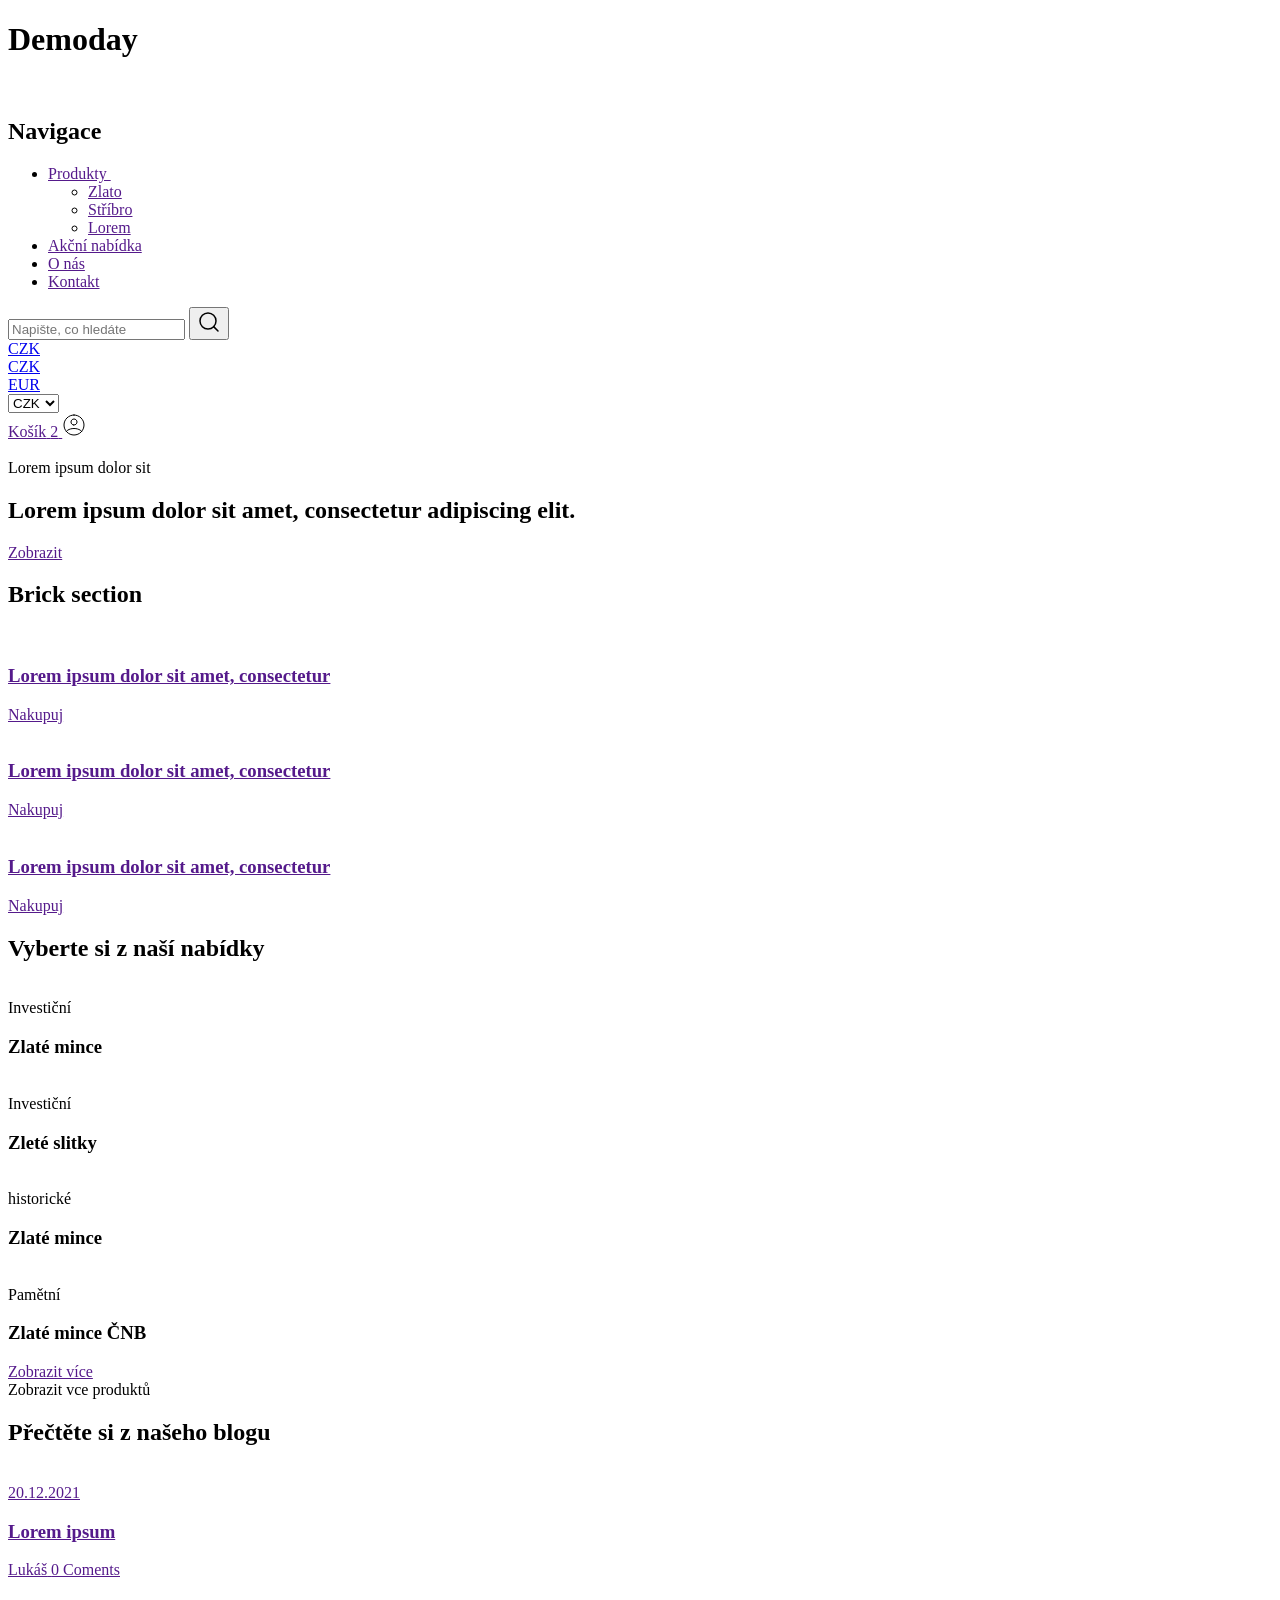
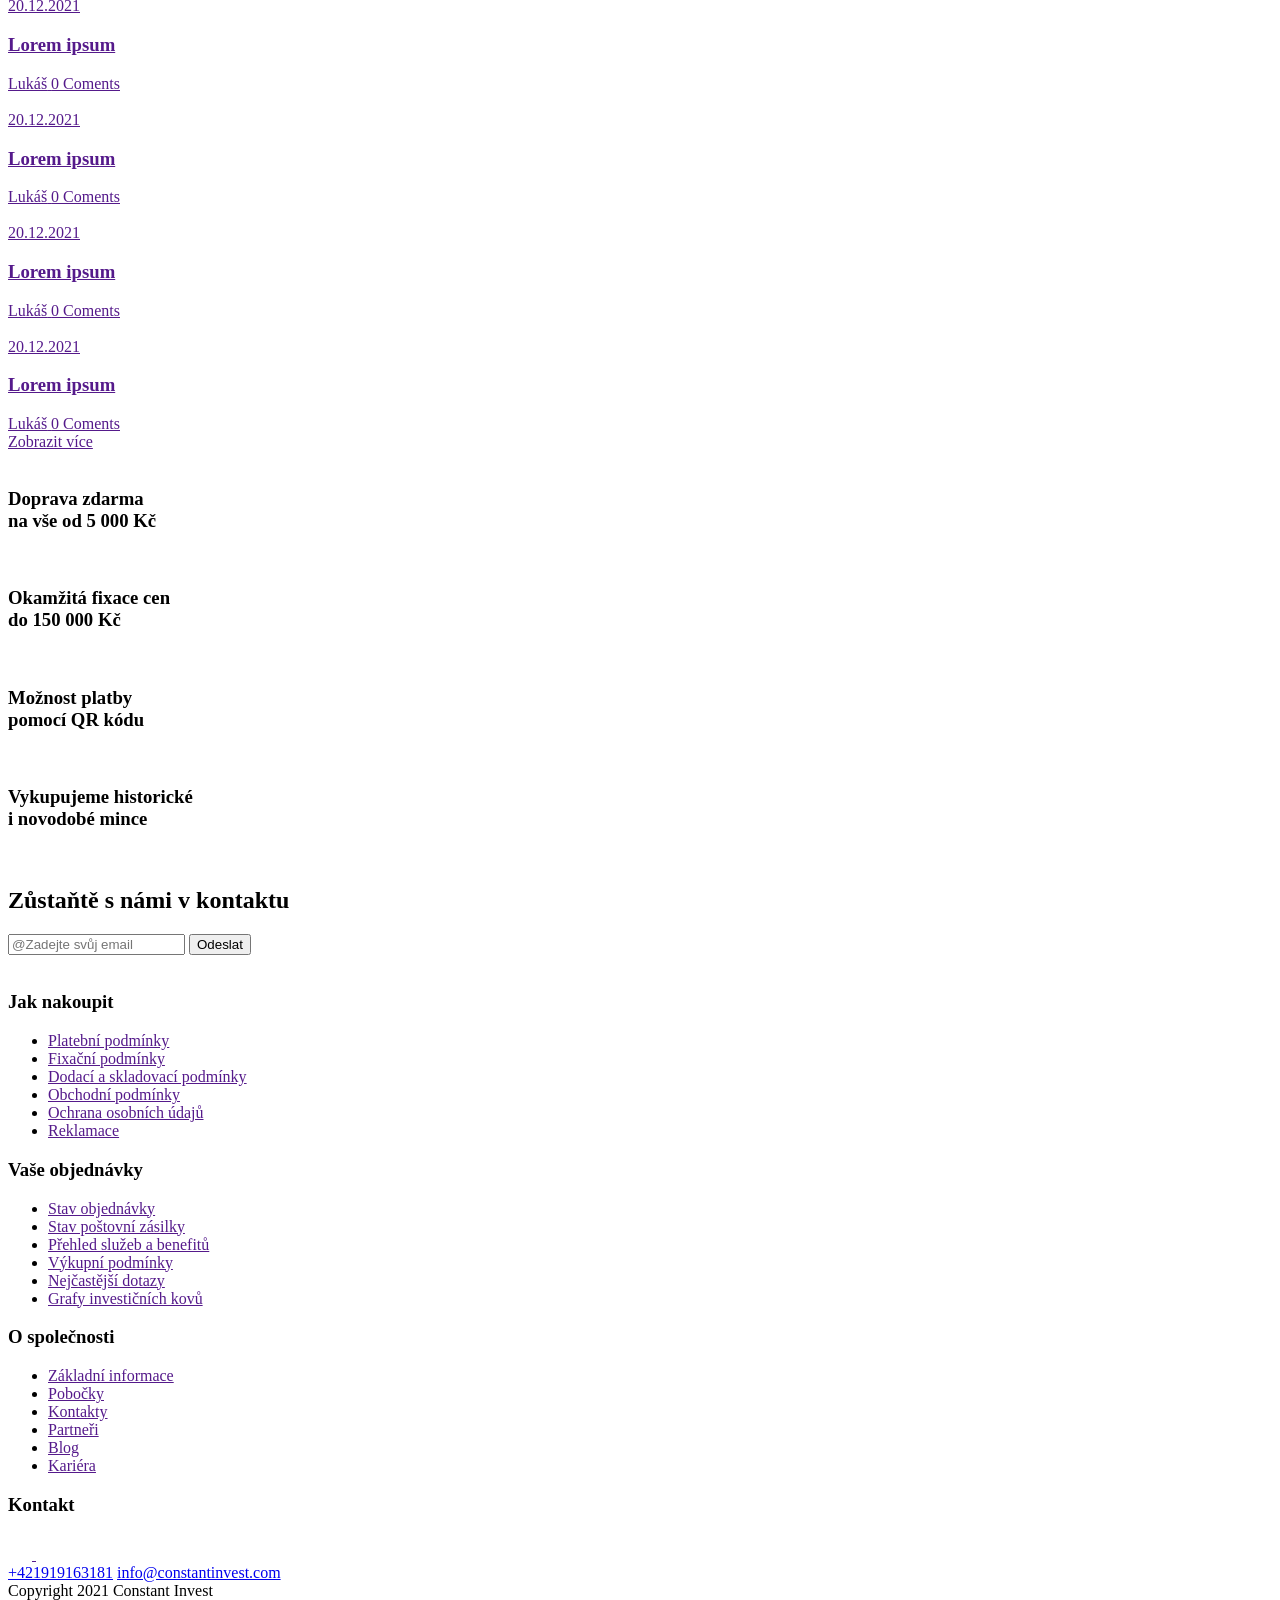
==== index.html @ 5feba6f9 "Add files via upload" ====
<!DOCTYPE html>
<html lang="en">

<head>
	<meta charset="UTF-8" />
	<meta http-equiv="X-UA-Compatible" content="IE=edge" />
	<meta name="viewport" content="width=device-width, initial-scale=1.0" />
	<link href="data/css/fonts.css" rel="stylesheet" type="text/css">
	<link href="data/css/styles.css" rel="stylesheet" type="text/css">

	<title>Demoday</title>
</head>

<body>
	<h1 class="screenReaderElement">Demoday</h1>
	<header class="header" id="header">

		<div class="container">
			<div class="flex-holder">
				<a href="" class="logo"><img src="data/images/logo.svg" alt=""></a>
				<div class="holder">
					<nav aria-label="Navigation" role="navigation">
						<h2 class="screenReaderElement">Navigace</h2>
						<ul>
							<li><a href="">Produkty <img class="arrow" src="data/images/arrow-black-down.svg"
										alt="" /></a>
								<ul>
									<li><a href="" class="child">Zlato</a></li>
									<li><a href="" class="child">Stříbro</a></li>
									<li><a href="" class="child">Lorem</a></li>
								</ul>
							</li>
							<li><a href="">Akční nabídka</a></li>
							<li><a href="">O nás</a></li>
							<li><a href="">Kontakt</a></li>
						</ul>
					</nav>
					<form action="">
						<input type="search" id="search-field" placeholder="Napište, co hledáte">
						<button><svg width="24" height="24" viewBox="0 0 24 24" fill="none"
								xmlns="http://www.w3.org/2000/svg">
								<path
									d="M11 19C15.4183 19 19 15.4183 19 11C19 6.58172 15.4183 3 11 3C6.58172 3 3 6.58172 3 11C3 15.4183 6.58172 19 11 19Z"
									stroke="black" stroke-width="1.5" stroke-linecap="round" stroke-linejoin="round" />
								<path d="M21 20.9999L16.65 16.6499" stroke="black" stroke-width="1.5"
									stroke-linecap="round" stroke-linejoin="round" />
							</svg>
						</button>
					</form>
					<div class="currency">
						<div class="active-select"><a href="#">CZK</a> <img class="arrow"
								src="data/images/arrow-black-down.svg" alt="" /></div>
						<div class="select-block">
							<div class="select-item">
								<a href="#" id="CZK" data-slug="CZK" class="itme-text">CZK</a>
							</div>
							<div class="select-item">
								<a href="#" id="EUR" data-slug="EUR" class="itme-text">EUR</a>
							</div>
						</div>
						<select name="currency" id="currency-select">
							<option>CZK</option>
							<option>EUR</option>
						</select>
					</div>
					<a href="" class="basket-holder">
						<span>Košík</span>
						<span class="items">2</span>
					</a>
					<a href="" class="account">
						<svg width="24" height="24" viewBox="0 0 24 24" fill="none" xmlns="http://www.w3.org/2000/svg">
							<path
								d="M12 2C6.477 2 2 6.477 2 12C2 17.523 6.477 22 12 22C17.523 22 22 17.523 22 12C22 6.477 17.523 2 12 2Z"
								stroke="black" stroke-linecap="round" stroke-linejoin="round" />
							<path d="M4.271 18.346C4.271 18.346 6.5 15.5 12 15.5C17.5 15.5 19.73 18.346 19.73 18.346"
								stroke="black" stroke-linecap="round" stroke-linejoin="round" />
							<path
								d="M12 12C12.7956 12 13.5587 11.6839 14.1213 11.1213C14.6839 10.5587 15 9.79565 15 9C15 8.20435 14.6839 7.44129 14.1213 6.87868C13.5587 6.31607 12.7956 6 12 6C11.2044 6 10.4413 6.31607 9.87868 6.87868C9.31607 7.44129 9 8.20435 9 9C9 9.79565 9.31607 10.5587 9.87868 11.1213C10.4413 11.6839 11.2044 12 12 12V12Z"
								stroke="black" stroke-linecap="round" stroke-linejoin="round" />
						</svg>
					</a>
				</div>
			</div>
		</div>

	</header>
	<main class="main">
		<section class="main-swiper">
			<div class="container">
				<div class="flex-holder">
					<img src="data/images/swiper-main-1.jpg" alt="" class="bg">
					<div class="text">
						<span class="sub">Lorem ipsum dolor sit</span>
						<h2>Lorem ipsum dolor sit amet, consectetur adipiscing elit.</h2>
						<a href="" class="btn full-white"><span>Zobrazit</span></a>
					</div>

				</div>
			</div>
		</section>
		<section class="brick-section">
			<div class="container">
				<div class="grid-holder">
					<h2 class="screenReaderElement">Brick section</h2>
					<a href="" class="block">
						<img src="data/images/block-1.jpg" alt="">
						<div class="text">
							<h3 class="big">Lorem ipsum dolor sit amet, consectetur</h3>
							<div class="btn hover-black">
								<span>Nakupuj</span>
							</div>
						</div>

					</a>
					<a href="" class="block">
						<img src="data/images/block-2.jpg" alt="">
						<div class="text">
							<h3 class="big">Lorem ipsum dolor sit amet, consectetur</h3>
							<div class="btn hover-black">
								<span>Nakupuj</span>
							</div>
						</div>

					</a>

					<a href="" class="block">
						<img src="data/images/block-3.jpg" alt="">
						<div class="text">
							<h3 class="big">Lorem ipsum dolor sit amet, consectetur</h3>
							<div class="btn hover-black">
								<span>Nakupuj</span>
							</div>
						</div>

					</a>
				</div>
			</div>
		</section>
		<section class="our-offer">
			<div class="container">
				<h2 class="medium">Vyberte si z naší nabídky</h2>
				<div class="grid-block">
					<div class="block">
						<img src="data/images/offer-1.jpg" alt="">
						<div class="text">
							<span>Investiční</span>
							<h3>Zlaté mince</h3>
						</div>
					</div>
					<div class="block">
						<img src="data/images/offer-2.jpg" alt="">
						<div class="text">
							<span>Investiční</span>
							<h3>Zleté slitky</h3>
						</div>
					</div>
					<div class="block">
						<img src="data/images/offer-3-2.jpg" alt="">
						<div class="text">
							<span>historické</span>
							<h3>Zlaté mince</h3>
						</div>
					</div>
					<div class="block">
						<img src="data/images/offer-4.jpg" alt="">
						<div class="text">
							<span>Pamětní</span>
							<h3>Zlaté mince ČNB</h3>
						</div>
					</div>
				</div>
				<div class="btn-block">
					<a href="" class="btn full-gold"><span>Zobrazit více</span></a>
				</div>
			</div>
		</section>
		<section class="products">
			<div class="container">
				<div class="category-holder" id="cat-output">

				</div>
				<div class="block-holder" id="data-output">
					<!-- <div class="block">
						<div class="img"><img src="" alt=""></div>
						<h3></h3>
						<div class="holder">
							<span class="state"></span>
							<span class="price"></span>
						</div>
					</div> -->
				</div>
				<div class="btn-block-js">
					<div class="btn border-black small" id="load-more">
						<span>Zobrazit vce produktů</span>
					</div>
				</div>
			</div>
		</section>
		<section class="blog">
			<div class="container">
				<h2 class="medium">Přečtěte si z našeho blogu</h2>
				<div class="flex-holder">
					<a href="" class="item">
						<img src="data/images/blog-1.jpg" alt="">
						<div class="text">
							<span class="date">20.12.2021</span>
							<h3>Lorem ipsum</h3>
							<div class="holder">
								<span class="user">Lukáš</span>
								<span>0 Coments</span>
							</div>
						</div>
					</a>
					<a href="" class="item">
						<img src="data/images/blog-1.jpg" alt="">
						<div class="text">
							<span class="date">20.12.2021</span>
							<h3>Lorem ipsum</h3>
							<div class="holder">
								<span class="user">Lukáš</span>
								<span>0 Coments</span>
							</div>
						</div>
					</a>
					<a href="" class="item">
						<img src="data/images/blog-3.jpg" alt="">
						<div class="text">
							<span class="date">20.12.2021</span>
							<h3>Lorem ipsum</h3>
							<div class="holder">
								<span class="user">Lukáš</span>
								<span>0 Coments</span>
							</div>
						</div>
					</a>
					<a href="" class="item">
						<img src="data/images/blog-4.jpg" alt="">
						<div class="text">
							<span class="date">20.12.2021</span>
							<h3>Lorem ipsum</h3>
							<div class="holder">
								<span class="user">Lukáš</span>
								<span>0 Coments</span>
							</div>
						</div>
					</a>
					<a href="" class="item big">
						<img src="data/images/blog-5.jpg" alt="">
						<div class="text">
							<span class="date">20.12.2021</span>
							<h3>Lorem ipsum</h3>
							<div class="holder">
								<span class="user">Lukáš</span>
								<span>0 Coments</span>
							</div>
						</div>
					</a>
				</div>
				<div class="btn-block">
					<a href="" class="btn full-gold"><span>Zobrazit více</span></a>
				</div>
			</div>
		</section>
		<section class="benefits">
			<div class="container">
				<div class="grid-holder">
					<div class="item">
						<img src="data/images/icon-1.svg" alt="">
						<h3>Doprava zdarma <br> na vše od 5 000 Kč</h3>
					</div>
					<div class="item">
						<img src="data/images/icon-2.svg" alt="">
						<h3>Okamžitá fixace cen<br> do 150 000 Kč</h3>
					</div>
					<div class="item">
						<img src="data/images/icon-3.svg" alt="">
						<h3>Možnost platby<br> pomocí QR kódu</h3>
					</div>
					<div class="item">
						<img src="data/images/icon-4.svg" alt="">
						<h3>Vykupujeme historické<br> i novodobé mince</h3>
					</div>
				</div>
			</div>
		</section>
		<section class="form-section">
			<img class="bg" src="data/images/eva_message-circle-outline.svg" alt="">
			<div class="container">
				<div class="flex-holder">
					<h2 class="medium">Zůstaňtě s námi v kontaktu</h2>
					<form action="">
						<input type="email" placeholder="@Zadejte svůj email">
						<button class="btn full-black"><span>Odeslat</span></button>
					</form>
				</div>
			</div>
		</section>
	</main>
	<footer class="footer">
		<div class="container">
			<div class="upper">
				<a href="" class="logo"><img src="data/images/logo.svg" alt=""></a>
			</div>
			<div class="mid">
				<div class="wrapper">
					<div class="block">
						<h3>Jak nakoupit</h3>
						<ul>
							<li><a href="">Platební podmínky </a></li>
							<li><a href="">Fixační podmínky </a></li>
							<li><a href="">Dodací a skladovací podmínky </a></li>
							<li><a href="">Obchodní podmínky </a></li>
							<li><a href="">Ochrana osobních údajů </a></li>
							<li><a href="">Reklamace</a></li>
						</ul>
					</div>
					<div class="block">
						<h3>Vaše objednávky</h3>
						<ul>
							<li><a href="">Stav objednávky</a></li>
							<li><a href="">Stav poštovní zásilky </a></li>
							<li><a href="">Přehled služeb a benefitů </a></li>
							<li><a href="">Výkupní podmínky </a></li>
							<li><a href="">Nejčastější dotazy </a></li>
							<li><a href="">Grafy investičních kovů</a></li>
						</ul>
					</div>
					<div class="block">
						<h3>O společnosti</h3>
						<ul>
							<li><a href="">Základní informace </a></li>
							<li><a href="">Pobočky </a></li>
							<li><a href="">Kontakty </a></li>
							<li><a href="">Partneři </a></li>
							<li><a href="">Blog </a></li>
							<li><a href="">Kariéra</a></li>
						</ul>
					</div>
				</div>

				<div class="contact">
					<h3>Kontakt</h3>
					<div class="socials">
						<a href="" class="ig"><svg width="24" height="25" viewBox="0 0 24 25" fill="none"
								xmlns="http://www.w3.org/2000/svg">
								<path
									d="M17 2.85205H7C4.23858 2.85205 2 5.09674 2 7.86571V17.893C2 20.662 4.23858 22.9067 7 22.9067H17C19.7614 22.9067 22 20.662 22 17.893V7.86571C22 5.09674 19.7614 2.85205 17 2.85205Z"
									stroke="white" stroke-width="2" stroke-linecap="round" stroke-linejoin="round" />
								<path
									d="M16 12.2478C16.1234 13.0823 15.9813 13.9346 15.5938 14.6834C15.2063 15.4323 14.5932 16.0395 13.8416 16.4188C13.0901 16.7981 12.2385 16.9301 11.4078 16.7961C10.5771 16.6621 9.80977 16.2688 9.21485 15.6723C8.61993 15.0757 8.22774 14.3063 8.09408 13.4733C7.96042 12.6404 8.09208 11.7864 8.47034 11.0329C8.8486 10.2793 9.4542 9.66449 10.201 9.27594C10.9478 8.88738 11.7978 8.74484 12.63 8.86858C13.4789 8.99481 14.2649 9.39147 14.8717 9.99997C15.4785 10.6085 15.8741 11.3965 16 12.2478Z"
									stroke="white" stroke-width="2" stroke-linecap="round" stroke-linejoin="round" />
								<path d="M17.5 7.3645H17.51" stroke="white" stroke-width="2" stroke-linecap="round"
									stroke-linejoin="round" />
							</svg>
						</a>
						<a href="" class="fb"><svg width="24" height="25" viewBox="0 0 24 25" fill="none"
								xmlns="http://www.w3.org/2000/svg">
								<path
									d="M18 2.85254H15C13.6739 2.85254 12.4021 3.38076 11.4645 4.32101C10.5268 5.26125 10 6.53649 10 7.8662V10.8744H7V14.8853H10V22.9072H14V14.8853H17L18 10.8744H14V7.8662C14 7.60026 14.1054 7.34521 14.2929 7.15716C14.4804 6.96911 14.7348 6.86347 15 6.86347H18V2.85254Z"
									stroke="white" stroke-width="2" stroke-linecap="round" stroke-linejoin="round" />
							</svg>
						</a>
					</div>
					<a href="tel:+421919163181" class="tel">+421919163181</a>
					<a href="mailTo:info@constantinvest.com" class="mail">info@constantinvest.com</a>
				</div>
			</div>
			<div class="lower">
				<div class="left"><span>Copyright 2021 Constant Invest</span></div>
				<div class="right">
					<span>vytvoril Shoptet</span>
					<a href="" target="_blank"><img src="data/images/miranda-white.svg" alt=""> MirandaMedia Group,
						s.r.o.</a>
				</div>
			</div>
		</div>
	</footer>
	<script type="text/javascript" src="data/js/scripts.js"></script>
</body>

</html>
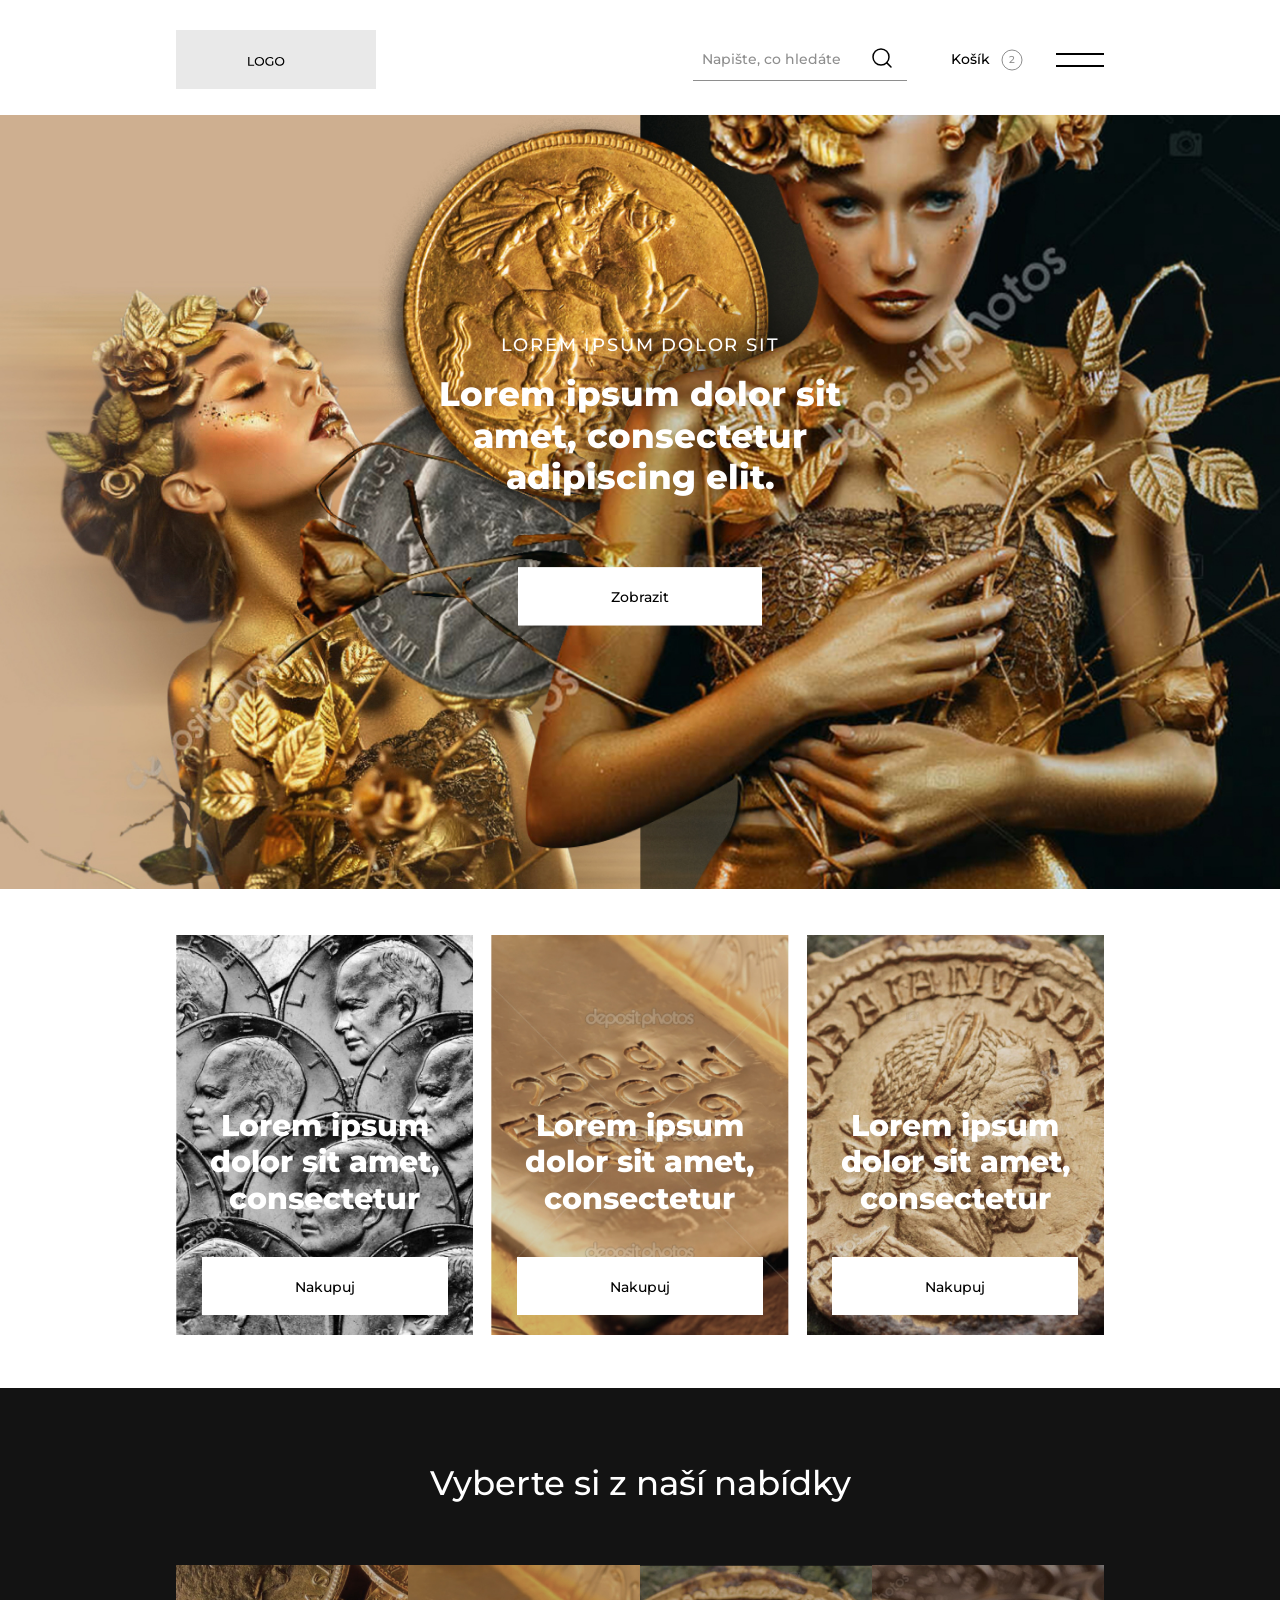
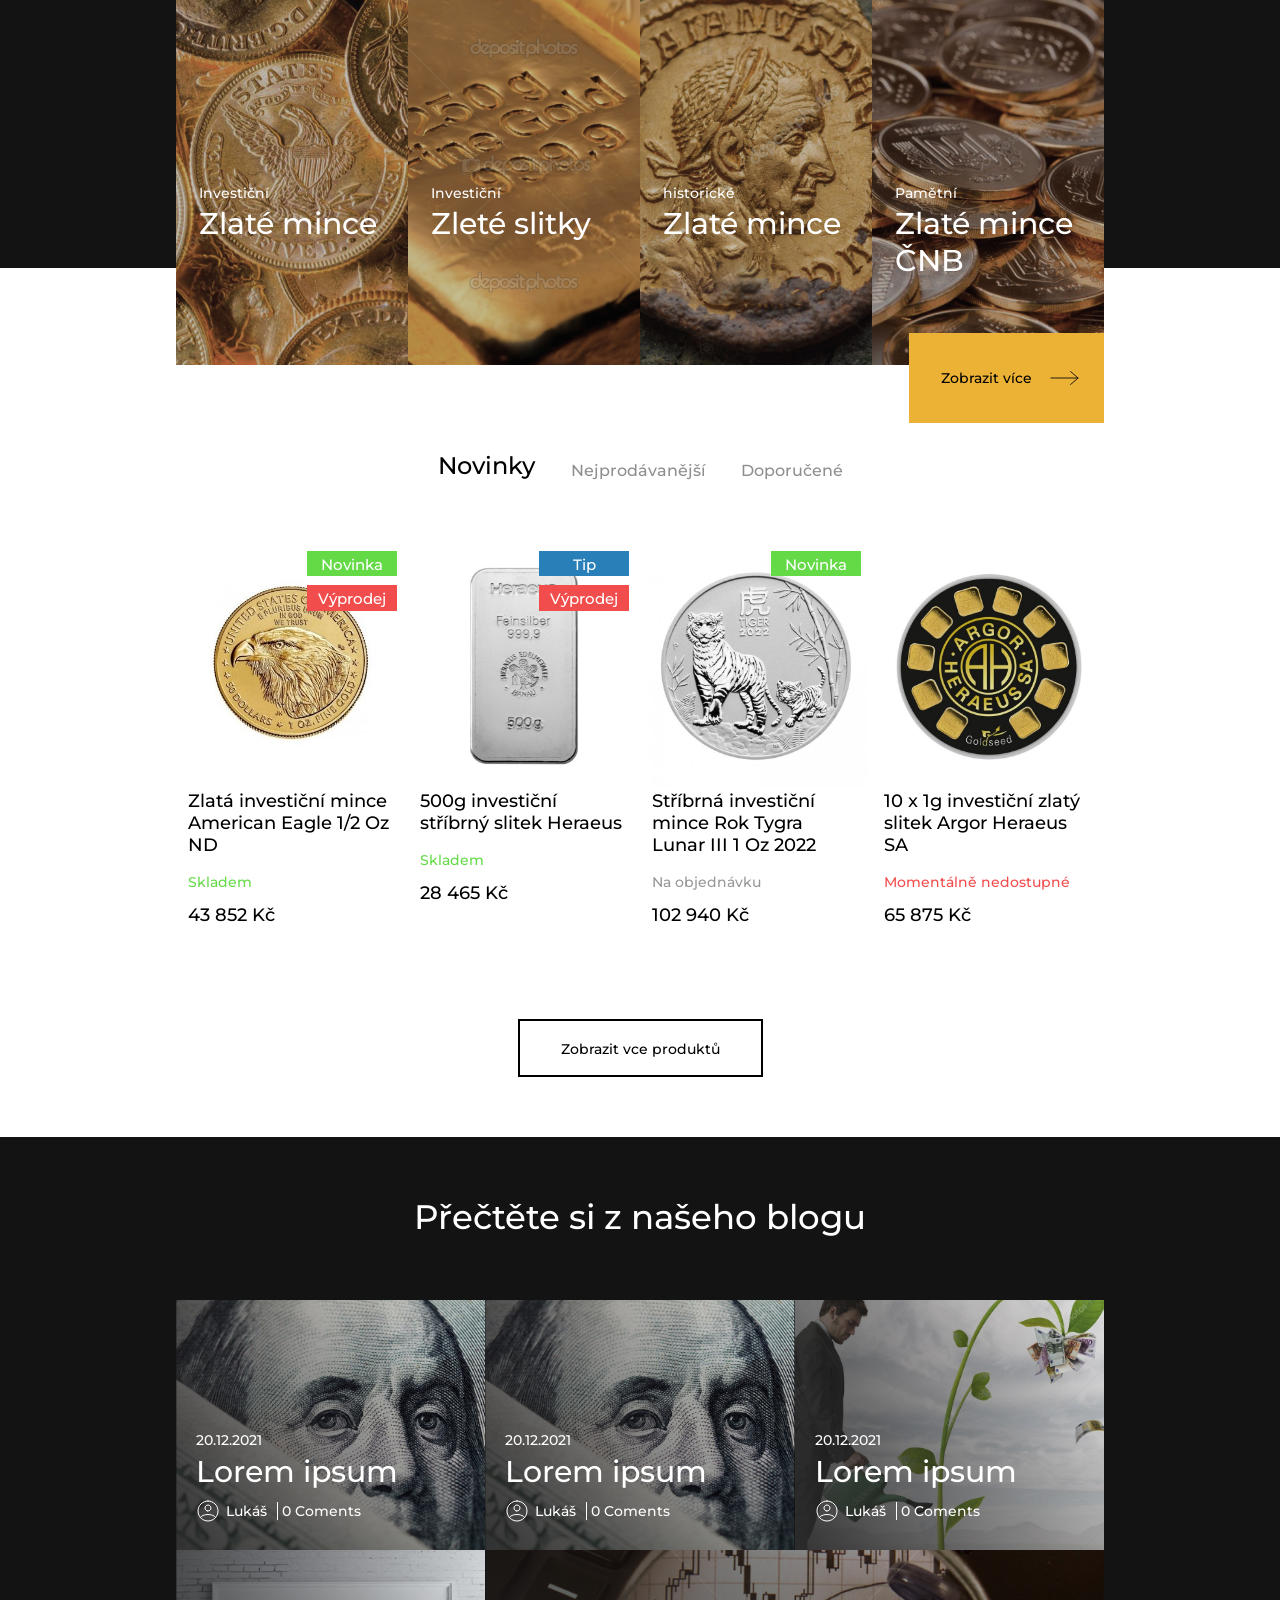
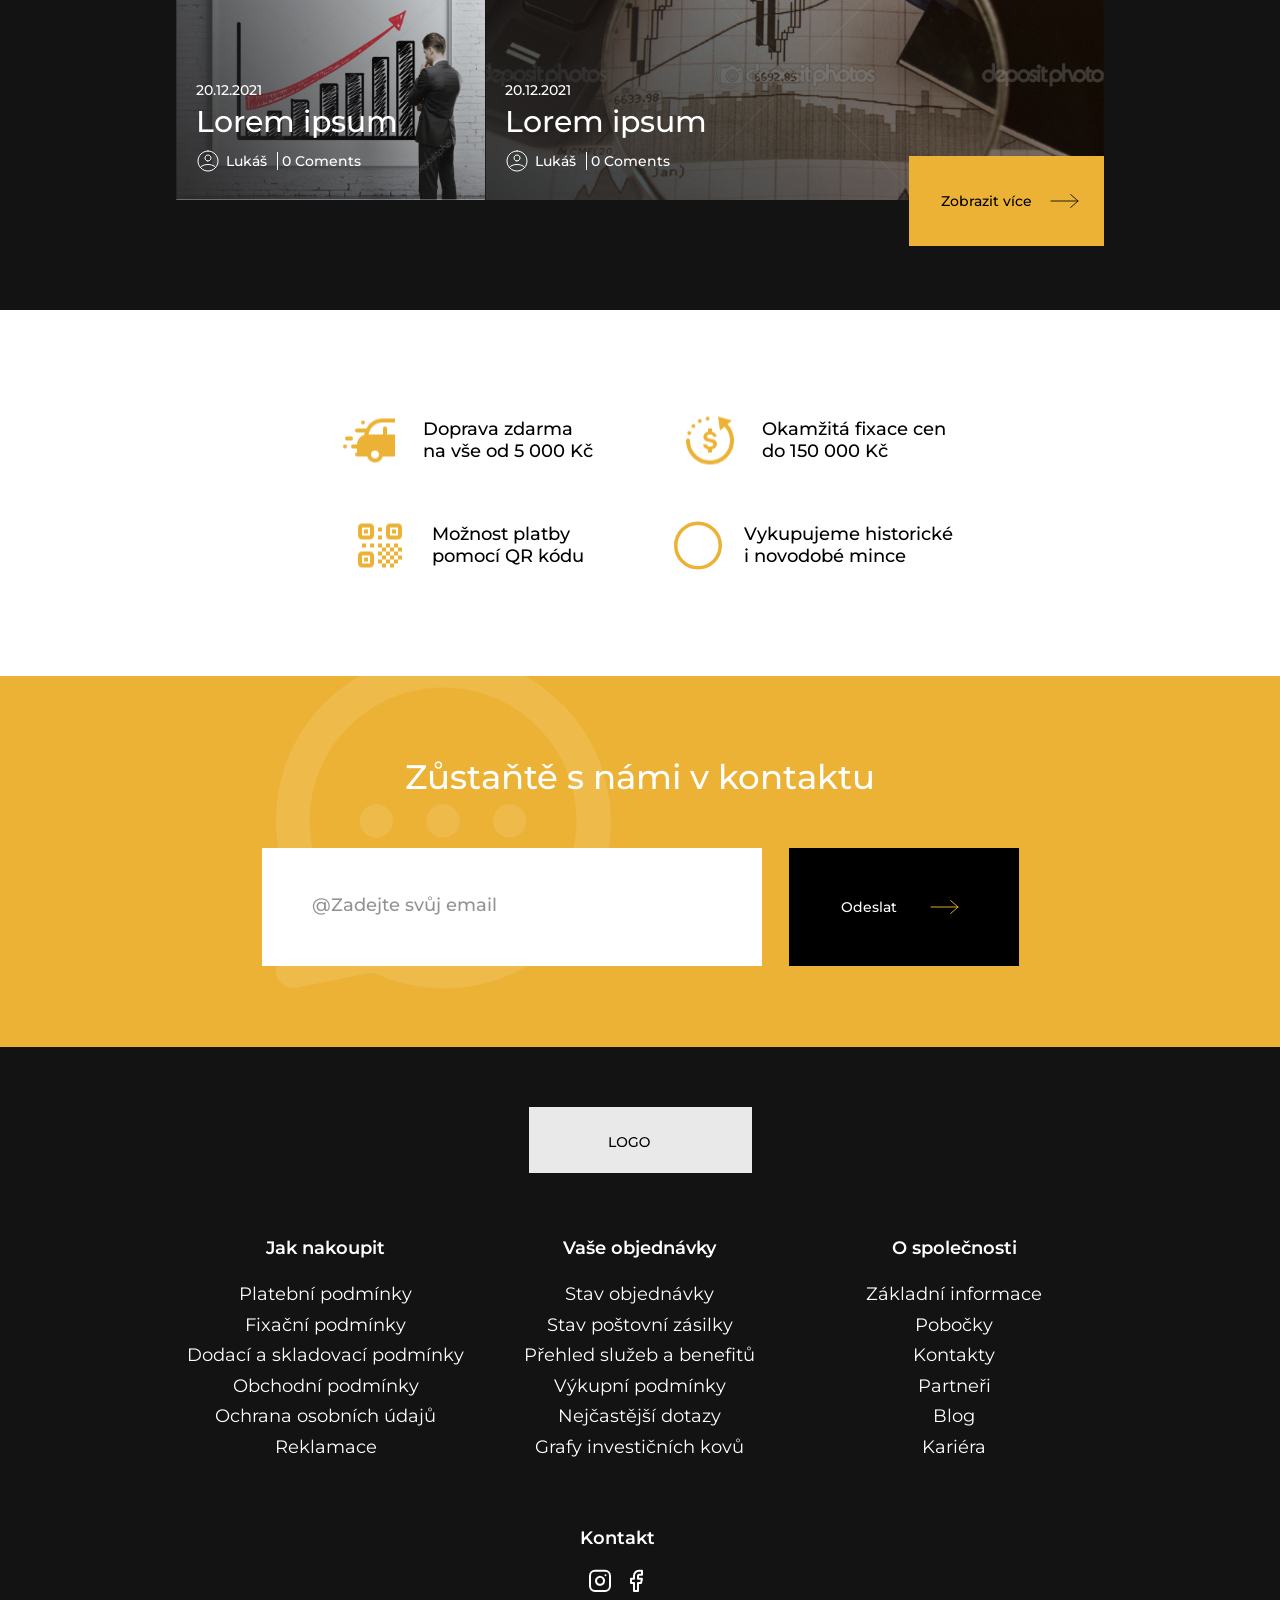
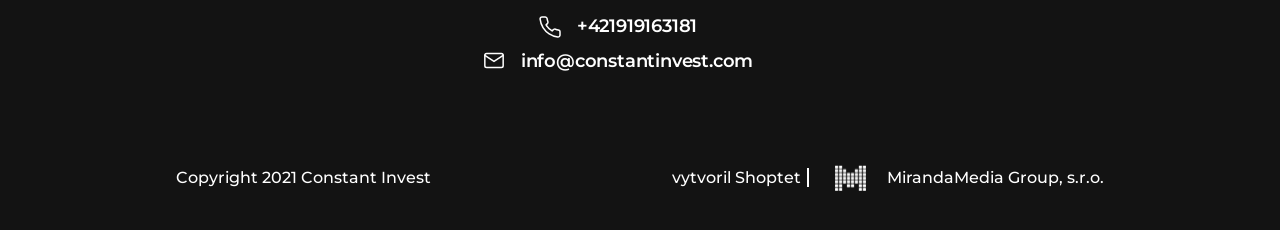
==== commit dd21777d: "." ====
--- a/index.html
+++ b/index.html
@@ -19,23 +19,67 @@
 			<div class="flex-holder">
 				<a href="" class="logo"><img src="data/images/logo.svg" alt=""></a>
 				<div class="holder">
+					<div class="bg-nav"></div>
 					<nav aria-label="Navigation" role="navigation">
 						<h2 class="screenReaderElement">Navigace</h2>
+						<div class="close" id="close-nav">
+							<div></div>
+							<div></div>
+						</div>
+						<a href="" class="account">
+							<svg width="24" height="24" viewBox="0 0 24 24" fill="none"
+								xmlns="http://www.w3.org/2000/svg">
+								<path
+									d="M12 2C6.477 2 2 6.477 2 12C2 17.523 6.477 22 12 22C17.523 22 22 17.523 22 12C22 6.477 17.523 2 12 2Z"
+									stroke="black" stroke-linecap="round" stroke-linejoin="round" />
+								<path
+									d="M4.271 18.346C4.271 18.346 6.5 15.5 12 15.5C17.5 15.5 19.73 18.346 19.73 18.346"
+									stroke="black" stroke-linecap="round" stroke-linejoin="round" />
+								<path
+									d="M12 12C12.7956 12 13.5587 11.6839 14.1213 11.1213C14.6839 10.5587 15 9.79565 15 9C15 8.20435 14.6839 7.44129 14.1213 6.87868C13.5587 6.31607 12.7956 6 12 6C11.2044 6 10.4413 6.31607 9.87868 6.87868C9.31607 7.44129 9 8.20435 9 9C9 9.79565 9.31607 10.5587 9.87868 11.1213C10.4413 11.6839 11.2044 12 12 12V12Z"
+									stroke="black" stroke-linecap="round" stroke-linejoin="round" />
+							</svg>
+						</a>
+						<div class="currency">
+							<div class="active-select"><a href="#">CZK</a> <img class="arrow"
+									src="data/images/arrow-black-down.svg" alt="" /></div>
+							<div class="select-block">
+								<div class="select-item">
+									<a href="#" id="CZK" data-slug="CZK" class="itme-text">CZK</a>
+								</div>
+								<div class="select-item">
+									<a href="#" id="EUR" data-slug="EUR" class="itme-text">EUR</a>
+								</div>
+							</div>
+							<select name="currency" id="currency-select">
+								<option>CZK</option>
+								<option>EUR</option>
+							</select>
+						</div>
 						<ul>
-							<li><a href="">Produkty <img class="arrow" src="data/images/arrow-black-down.svg"
-										alt="" /></a>
+							<li><a href="https://www.google.com/" class="main-link">Produkty <img class="arrow"
+										src="data/images/arrow-black-down.svg" alt="" /></a>
 								<ul>
 									<li><a href="" class="child">Zlato</a></li>
 									<li><a href="" class="child">Stříbro</a></li>
 									<li><a href="" class="child">Lorem</a></li>
 								</ul>
 							</li>
-							<li><a href="">Akční nabídka</a></li>
-							<li><a href="">O nás</a></li>
-							<li><a href="">Kontakt</a></li>
+							<li><a href="" class="main-link">Akční nabídka</a></li>
+							<li><a href="" class="main-link">O nás</a></li>
+							<li><a href="" class="main-link">Kontakt</a></li>
 						</ul>
 					</nav>
-					<form action="">
+					<a href="" class="fake-search" id="fake-search">
+						<svg width="24" height="24" viewBox="0 0 24 24" fill="none" xmlns="http://www.w3.org/2000/svg">
+							<path
+								d="M11 19C15.4183 19 19 15.4183 19 11C19 6.58172 15.4183 3 11 3C6.58172 3 3 6.58172 3 11C3 15.4183 6.58172 19 11 19Z"
+								stroke="black" stroke-width="1.5" stroke-linecap="round" stroke-linejoin="round" />
+							<path d="M21 20.9999L16.65 16.6499" stroke="black" stroke-width="1.5" stroke-linecap="round"
+								stroke-linejoin="round" />
+						</svg>
+					</a>
+					<form action="" class="serach-form ">
 						<input type="search" id="search-field" placeholder="Napište, co hledáte">
 						<button><svg width="24" height="24" viewBox="0 0 24 24" fill="none"
 								xmlns="http://www.w3.org/2000/svg">
@@ -79,6 +123,11 @@
 								stroke="black" stroke-linecap="round" stroke-linejoin="round" />
 						</svg>
 					</a>
+					<div class="hamburger">
+						<div class="hold">
+							<div></div>
+						</div>
+					</div>
 				</div>
 			</div>
 		</div>
@@ -140,38 +189,39 @@
 			<div class="container">
 				<h2 class="medium">Vyberte si z naší nabídky</h2>
 				<div class="grid-block">
-					<div class="block">
+					<a href="" class="block">
 						<img src="data/images/offer-1.jpg" alt="">
 						<div class="text">
 							<span>Investiční</span>
 							<h3>Zlaté mince</h3>
 						</div>
-					</div>
-					<div class="block">
+					</a>
+					<a href="" class="block">
 						<img src="data/images/offer-2.jpg" alt="">
 						<div class="text">
 							<span>Investiční</span>
 							<h3>Zleté slitky</h3>
 						</div>
-					</div>
-					<div class="block">
+					</a>
+					<a href="" class="block">
 						<img src="data/images/offer-3-2.jpg" alt="">
 						<div class="text">
 							<span>historické</span>
 							<h3>Zlaté mince</h3>
 						</div>
-					</div>
-					<div class="block">
+					</a>
+					<a href="" class="block">
 						<img src="data/images/offer-4.jpg" alt="">
 						<div class="text">
 							<span>Pamětní</span>
 							<h3>Zlaté mince ČNB</h3>
 						</div>
-					</div>
-				</div>
-				<div class="btn-block">
-					<a href="" class="btn full-gold"><span>Zobrazit více</span></a>
-				</div>
+					</a>
+					<div class="btn-block">
+						<a href="" class="btn full-gold"><span>Zobrazit více</span></a>
+					</div>
+				</div>
+
 			</div>
 		</section>
 		<section class="products">
@@ -255,10 +305,11 @@
 							</div>
 						</div>
 					</a>
-				</div>
-				<div class="btn-block">
-					<a href="" class="btn full-gold"><span>Zobrazit více</span></a>
-				</div>
+					<div class="btn-block">
+						<a href="" class="btn full-gold"><span>Zobrazit více</span></a>
+					</div>
+				</div>
+
 			</div>
 		</section>
 		<section class="benefits">
--- a/data/css/fonts.css
+++ b/data/css/fonts.css
@@ -0,0 +1,264 @@
+@font-face {
+    font-family: 'Merriweather';
+    src: url('../fonts/merri/Merriweather-Regular.eot');
+    src: url('../fonts/merri/Merriweather-Regular.eot?#iefix') format('embedded-opentype'), url('../fonts/merri/Merriweather-Regular.woff2') format('woff2'), url('../fonts/merri/Merriweather-Regular.woff') format('woff'), url('../fonts/merri/Merriweather-Regular.ttf') format('truetype');
+    font-weight: normal;
+    font-style: normal;
+    font-display: swap;
+}
+
+/* Open Sans */
+
+@font-face {
+    font-family: 'Open Sans';
+    src: url('../fonts/sans/OpenSans-Regular.eot');
+    src: url('../fonts/sans/OpenSans-Regular.eot?#iefix') format('embedded-opentype'), url('../fonts/sans/OpenSans-Regular.woff2') format('woff2'), url('../fonts/sans/OpenSans-Regular.woff') format('woff'), url('../fonts/sans/OpenSans-Regular.ttf') format('truetype');
+    font-weight: normal;
+    font-style: normal;
+    font-display: swap;
+}
+
+@font-face {
+    font-family: 'Open Sans';
+    src: url('../fonts/sans/OpenSans-LightItalic.eot');
+    src: url('../fonts/sans/OpenSans-LightItalic.eot?#iefix') format('embedded-opentype'), url('../fonts/sans/OpenSans-LightItalic.woff2') format('woff2'), url('../fonts/sans/OpenSans-LightItalic.woff') format('woff'), url('../fonts/sans/OpenSans-LightItalic.ttf') format('truetype');
+    font-weight: 300;
+    font-style: italic;
+    font-display: swap;
+}
+
+@font-face {
+    font-family: 'Open Sans';
+    src: url('../fonts/sans/OpenSans-SemiBold.eot');
+    src: url('../fonts/sans/OpenSans-SemiBold.eot?#iefix') format('embedded-opentype'), url('../fonts/sans/OpenSans-SemiBold.woff2') format('woff2'), url('../fonts/sans/OpenSans-SemiBold.woff') format('woff'), url('../fonts/sans/OpenSans-SemiBold.ttf') format('truetype');
+    font-weight: 600;
+    font-style: normal;
+    font-display: swap;
+}
+
+@font-face {
+    font-family: 'Open Sans';
+    src: url('../fonts/sans/OpenSans-SemiBoldItalic.eot');
+    src: url('../fonts/sans/OpenSans-SemiBoldItalic.eot?#iefix') format('embedded-opentype'), url('../fonts/sans/OpenSans-SemiBoldItalic.woff2') format('woff2'), url('../fonts/sans/OpenSans-SemiBoldItalic.woff') format('woff'), url('../fonts/sans/OpenSans-SemiBoldItalic.ttf') format('truetype');
+    font-weight: 600;
+    font-style: italic;
+    font-display: swap;
+}
+
+@font-face {
+    font-family: 'Open Sans';
+    src: url('../fonts/sans/OpenSans-Light.eot');
+    src: url('../fonts/sans/OpenSans-Light.eot?#iefix') format('embedded-opentype'), url('../fonts/sans/OpenSans-Light.woff2') format('woff2'), url('../fonts/sans/OpenSans-Light.woff') format('woff'), url('../fonts/sans/OpenSans-Light.ttf') format('truetype');
+    font-weight: 300;
+    font-style: normal;
+    font-display: swap;
+}
+
+@font-face {
+    font-family: 'Open Sans';
+    src: url('../fonts/sans/OpenSans-BoldItalic.eot');
+    src: url('../fonts/sans/OpenSans-BoldItalic.eot?#iefix') format('embedded-opentype'), url('../fonts/sans/OpenSans-BoldItalic.woff2') format('woff2'), url('../fonts/sans/OpenSans-BoldItalic.woff') format('woff'), url('../fonts/sans/OpenSans-BoldItalic.ttf') format('truetype');
+    font-weight: bold;
+    font-style: italic;
+    font-display: swap;
+}
+
+@font-face {
+    font-family: 'Open Sans';
+    src: url('../fonts/sans/OpenSans-Italic.eot');
+    src: url('../fonts/sans/OpenSans-Italic.eot?#iefix') format('embedded-opentype'), url('../fonts/sans/OpenSans-Italic.woff2') format('woff2'), url('../fonts/sans/OpenSans-Italic.woff') format('woff'), url('../fonts/sans/OpenSans-Italic.ttf') format('truetype');
+    font-weight: normal;
+    font-style: italic;
+    font-display: swap;
+}
+
+@font-face {
+    font-family: 'Open Sans';
+    src: url('../fonts/sans/OpenSans-Bold.eot');
+    src: url('../fonts/sans/OpenSans-Bold.eot?#iefix') format('embedded-opentype'), url('../fonts/sans/OpenSans-Bold.woff2') format('woff2'), url('../fonts/sans/OpenSans-Bold.woff') format('woff'), url('../fonts/sans/OpenSans-Bold.ttf') format('truetype');
+    font-weight: bold;
+    font-style: normal;
+    font-display: swap;
+}
+
+@font-face {
+    font-family: 'Open Sans';
+    src: url('../fonts/sans/OpenSans-ExtraBoldItalic.eot');
+    src: url('../fonts/sans/OpenSans-ExtraBoldItalic.eot?#iefix') format('embedded-opentype'), url('../fonts/sans/OpenSans-ExtraBoldItalic.woff2') format('woff2'), url('../fonts/sans/OpenSans-ExtraBoldItalic.woff') format('woff'), url('../fonts/sans/OpenSans-ExtraBoldItalic.ttf') format('truetype');
+    font-weight: 800;
+    font-style: italic;
+    font-display: swap;
+}
+
+@font-face {
+    font-family: 'Open Sans';
+    src: url('../fonts/sans/OpenSans-ExtraBold.eot');
+    src: url('../fonts/sans/OpenSans-ExtraBold.eot?#iefix') format('embedded-opentype'), url('../fonts/sans/OpenSans-ExtraBold.woff2') format('woff2'), url('../fonts/sans/OpenSans-ExtraBold.woff') format('woff'), url('../fonts/sans/OpenSans-ExtraBold.ttf') format('truetype');
+    font-weight: 800;
+    font-style: normal;
+    font-display: swap;
+}
+
+/* Montserrat */
+@font-face {
+    font-family: 'Montserrat';
+    src: url('../fonts/Monserrat/Montserrat-Bold.woff2') format('woff2'),
+        url('../fonts/Monserrat/Montserrat-Bold.woff') format('woff');
+    font-weight: bold;
+    font-style: normal;
+    font-display: swap;
+}
+
+@font-face {
+    font-family: 'Montserrat';
+    src: url('../fonts/Monserrat/Montserrat-ExtraBold.woff2') format('woff2'),
+        url('../fonts/Monserrat/Montserrat-ExtraBold.woff') format('woff');
+    font-weight: bold;
+    font-style: normal;
+    font-display: swap;
+}
+
+@font-face {
+    font-family: 'Montserrat';
+    src: url('../fonts/Monserrat/Montserrat-Black.woff2') format('woff2'),
+        url('../fonts/Monserrat/Montserrat-Black.woff') format('woff');
+    font-weight: 900;
+    font-style: normal;
+    font-display: swap;
+}
+
+@font-face {
+    font-family: 'Montserrat';
+    src: url('../fonts/Monserrat/Montserrat-ExtraBoldItalic.woff2') format('woff2'),
+        url('../fonts/Monserrat/Montserrat-ExtraBoldItalic.woff') format('woff');
+    font-weight: bold;
+    font-style: italic;
+    font-display: swap;
+}
+
+@font-face {
+    font-family: 'Montserrat';
+    src: url('../fonts/Monserrat/Montserrat-BlackItalic.woff2') format('woff2'),
+        url('../fonts/Monserrat/Montserrat-BlackItalic.woff') format('woff');
+    font-weight: 900;
+    font-style: italic;
+    font-display: swap;
+}
+
+@font-face {
+    font-family: 'Montserrat';
+    src: url('../fonts/Monserrat/Montserrat-Medium.woff2') format('woff2'),
+        url('../fonts/Monserrat/Montserrat-Medium.woff') format('woff');
+    font-weight: 500;
+    font-style: normal;
+    font-display: swap;
+}
+
+@font-face {
+    font-family: 'Montserrat';
+    src: url('../fonts/Monserrat/Montserrat-BoldItalic.woff2') format('woff2'),
+        url('../fonts/Monserrat/Montserrat-BoldItalic.woff') format('woff');
+    font-weight: bold;
+    font-style: italic;
+    font-display: swap;
+}
+
+@font-face {
+    font-family: 'Montserrat';
+    src: url('../fonts/Monserrat/Montserrat-LightItalic.woff2') format('woff2'),
+        url('../fonts/Monserrat/Montserrat-LightItalic.woff') format('woff');
+    font-weight: 300;
+    font-style: italic;
+    font-display: swap;
+}
+
+@font-face {
+    font-family: 'Montserrat';
+    src: url('../fonts/Monserrat/Montserrat-ExtraLightItalic.woff2') format('woff2'),
+        url('../fonts/Monserrat/Montserrat-ExtraLightItalic.woff') format('woff');
+    font-weight: 200;
+    font-style: italic;
+    font-display: swap;
+}
+
+@font-face {
+    font-family: 'Montserrat';
+    src: url('../fonts/Monserrat/Montserrat-Thin.woff2') format('woff2'),
+        url('../fonts/Monserrat/Montserrat-Thin.woff') format('woff');
+    font-weight: 100;
+    font-style: normal;
+    font-display: swap;
+}
+
+@font-face {
+    font-family: 'Montserrat';
+    src: url('../fonts/Monserrat/Montserrat-Light.woff2') format('woff2'),
+        url('../fonts/Monserrat/Montserrat-Light.woff') format('woff');
+    font-weight: 300;
+    font-style: normal;
+    font-display: swap;
+}
+
+@font-face {
+    font-family: 'Montserrat';
+    src: url('../fonts/Monserrat/Montserrat-ExtraLight.woff2') format('woff2'),
+        url('../fonts/Monserrat/Montserrat-ExtraLight.woff') format('woff');
+    font-weight: 200;
+    font-style: normal;
+    font-display: swap;
+}
+
+@font-face {
+    font-family: 'Montserrat';
+    src: url('../fonts/Monserrat/Montserrat-SemiBold.woff2') format('woff2'),
+        url('../fonts/Monserrat/Montserrat-SemiBold.woff') format('woff');
+    font-weight: 600;
+    font-style: normal;
+    font-display: swap;
+}
+
+@font-face {
+    font-family: 'Montserrat';
+    src: url('../fonts/Monserrat/Montserrat-ThinItalic.woff2') format('woff2'),
+        url('../fonts/Monserrat/Montserrat-ThinItalic.woff') format('woff');
+    font-weight: 100;
+    font-style: italic;
+    font-display: swap;
+}
+
+@font-face {
+    font-family: 'Montserrat';
+    src: url('../fonts/Monserrat/Montserrat-Italic.woff2') format('woff2'),
+        url('../fonts/Monserrat/Montserrat-Italic.woff') format('woff');
+    font-weight: normal;
+    font-style: italic;
+    font-display: swap;
+}
+
+@font-face {
+    font-family: 'Montserrat';
+    src: url('../fonts/Monserrat/Montserrat-Regular.woff2') format('woff2'),
+        url('../fonts/Monserrat/Montserrat-Regular.woff') format('woff');
+    font-weight: normal;
+    font-style: normal;
+    font-display: swap;
+}
+
+@font-face {
+    font-family: 'Montserrat';
+    src: url('../fonts/Monserrat/Montserrat-MediumItalic.woff2') format('woff2'),
+        url('../fonts/Monserrat/Montserrat-MediumItalic.woff') format('woff');
+    font-weight: 500;
+    font-style: italic;
+    font-display: swap;
+}
+
+@font-face {
+    font-family: 'Montserrat';
+    src: url('../fonts/Monserrat/Montserrat-SemiBoldItalic.woff2') format('woff2'),
+        url('../fonts/Monserrat/Montserrat-SemiBoldItalic.woff') format('woff');
+    font-weight: 600;
+    font-style: italic;
+    font-display: swap;
+}
+
--- a/data/css/styles.css
+++ b/data/css/styles.css
@@ -0,0 +1 @@
+html,body,div,span,object,iframe,h1,h2,h3,h4,h5,h6,p,blockquote,pre,abbr,address,cite,code,del,dfn,em,img,ins,kbd,q,samp,small,strong,sub,sup,var,b,i,dl,dt,dd,ol,ul,li,fieldset,form,label,legend,table,caption,tbody,tfoot,thead,tr,th,td,article,aside,canvas,details,figcaption,figure,footer,header,hgroup,menu,nav,section,summary,time,mark,audio,video{margin:0;padding:0;border:0;font-size:100%;vertical-align:baseline;background:transparent}article,aside,details,figcaption,figure,footer,header,hgroup,menu,nav,section{display:block}nav ul{list-style:none}blockquote,q{quotes:none}blockquote:before,blockquote:after,q:before,q:after{content:'';content:none}a{margin:0;padding:0;font-size:100%;vertical-align:baseline;background:transparent}ins{background-color:#ff9;color:#000;text-decoration:none}mark{background-color:#ff9;color:#000;font-style:italic;font-weight:bold}del{text-decoration:line-through}abbr[title],dfn[title]{border-bottom:1px dotted;cursor:help}table{border-collapse:collapse;border-spacing:0}hr{display:block;height:1px;border:0;border-top:1px solid #ccc;margin:1em 0;padding:0}input,select{vertical-align:middle}html{font-size:62.5%}html.remove{overflow:hidden}html.remove body{overflow:hidden}html *{-webkit-box-sizing:border-box;-moz-box-sizing:border-box;box-sizing:border-box;outline:none}body{font-family:"Montserrat",sans-serif;font-weight:500;font-size:1.4rem;margin-left:auto;margin-right:auto;counter-reset:ol;color:#000}body>h1{position:absolute;left:-10000px}.screenReaderElement{position:absolute;left:-10000px}.container{-webkit-box-sizing:border-box;-moz-box-sizing:border-box;box-sizing:border-box;zoom:1;margin-left:auto;margin-right:auto;width:1460px;padding-left:10px;padding-right:10px}.container:before{content:"";display:table}.container:after{content:"";display:table;clear:both}a{color:#000;text-decoration:none}.index{display:block;padding:60px}.index li{font-family:"Open Sans",sans-serif;font-weight:700;list-style:none;font-size:2rem}strong{font-weight:bold}b{font-weight:bold}em{font-style:italic}.lightboxOverlay{position:absolute;top:0;left:0;z-index:9999;background-color:#000;filter:progid:DXImageTransform.Microsoft.Alpha(Opacity=80);opacity:.8;display:none}.lightbox{position:absolute;left:0;width:100%;z-index:10000;text-align:center;line-height:0;font-weight:normal}.lightbox .lb-image{display:block;height:auto;max-width:inherit;-webkit-border-radius:3px;-moz-border-radius:3px;-ms-border-radius:3px;-o-border-radius:3px;border-radius:3px}.lightbox a img{border:none}.lb-outerContainer{position:relative;background-color:#fff;*zoom:1;width:250px;height:250px;margin:0 auto;-webkit-border-radius:4px;-moz-border-radius:4px;-ms-border-radius:4px;-o-border-radius:4px;border-radius:4px}.lb-outerContainer:after{content:"";display:table;clear:both}.lb-container{padding:4px}.lb-loader{position:absolute;top:43%;left:0;height:25%;width:100%;text-align:center;line-height:0}.lb-cancel{display:block;width:32px;height:32px;margin:0 auto;background:url(../images/loading.gif) no-repeat}.lb-nav{position:absolute;top:0;left:0;height:100%;width:100%;z-index:10}.lb-container>.nav{left:0}.lb-nav a{outline:none;background-image:url('[data-uri]')}.lb-prev,.lb-next{height:100%;cursor:pointer;display:block}.lb-nav a.lb-prev{width:34%;left:0;float:left;background:url(../images/prev.png) left 48% no-repeat;filter:progid:DXImageTransform.Microsoft.Alpha(Opacity=0);opacity:0;-webkit-transition:opacity .6s;-moz-transition:opacity .6s;-o-transition:opacity .6s;transition:opacity .6s}.lb-nav a.lb-prev:hover{filter:progid:DXImageTransform.Microsoft.Alpha(Opacity=100);opacity:1}.lb-nav a.lb-next{width:64%;right:0;float:right;background:url(../images/next.png) right 48% no-repeat;filter:progid:DXImageTransform.Microsoft.Alpha(Opacity=0);opacity:0;-webkit-transition:opacity .6s;-moz-transition:opacity .6s;-o-transition:opacity .6s;transition:opacity .6s}.lb-nav a.lb-next:hover{filter:progid:DXImageTransform.Microsoft.Alpha(Opacity=100);opacity:1}.lb-dataContainer{margin:0 auto;padding-top:5px;*zoom:1;width:100%;-moz-border-radius-bottomleft:4px;-webkit-border-bottom-left-radius:4px;border-bottom-left-radius:4px;-moz-border-radius-bottomright:4px;-webkit-border-bottom-right-radius:4px;border-bottom-right-radius:4px}.lb-dataContainer:after{content:"";display:table;clear:both}.lb-data{padding:0 4px;color:#ccc}.lb-data .lb-details{font-family:"Merriweather";font-weight:400;width:85%;float:left;text-align:left;line-height:1.1em}.lb-data .lb-caption{font-size:13px;font-weight:bold;line-height:1em}.lb-data .lb-number{display:block;clear:left;padding-bottom:1em;font-size:12px;color:#999}.lb-data .lb-close{display:block;float:right;width:30px;height:30px;background:url(../images/close.png) top right no-repeat;text-align:right;outline:none;filter:progid:DXImageTransform.Microsoft.Alpha(Opacity=70);opacity:.7;-webkit-transition:opacity .2s;-moz-transition:opacity .2s;-o-transition:opacity .2s;transition:opacity .2s}.lb-data .lb-close:hover{cursor:pointer;filter:progid:DXImageTransform.Microsoft.Alpha(Opacity=100);opacity:1}button,input[type="submit"]{border:none;cursor:pointer}form{zoom:1}form:before{content:"";display:table}form:after{content:"";display:table;clear:both}input[type="checkbox"]{display:none}input[type="checkbox"]+label{font-size:1.6rem;line-height:1.5em;padding-left:32px;position:relative;cursor:pointer}input[type="checkbox"]+label:before{content:"";position:absolute;height:16px;width:16px;left:16px;top:50%;border-radius:4px;transform:translateY(-50%)}input[type="checkbox"]:checked+label:before{background-repeat:no-repeat;background-position:center center}img{-webkit-user-drag:none;-khtml-user-drag:none;-moz-user-drag:none;-o-user-drag:none;user-drag:none;-webkit-user-select:none;-moz-user-select:none;-ms-user-select:none;user-select:none}input[type="search"]::-webkit-search-decoration,input[type="search"]::-webkit-search-cancel-button,input[type="search"]::-webkit-search-results-button,input[type="search"]::-webkit-search-results-decoration{display:none}.header{-webkit-transition:all .4s ease-in-out;-moz-transition:all .4s ease-in-out;-o-transition:all .4s ease-in-out;transition:all .4s ease-in-out;z-index:100;position:fixed;left:0;top:0;width:100%;background-color:#fff}.header.hide{transform:translateY(-120%)}.header.sticky{-webkit-box-shadow:0 5px 16px 5px rgba(0,0,0,0.2);box-shadow:0 5px 16px 5px rgba(0,0,0,0.2)}.header .flex-holder{display:flex;flex-direction:row;flex-wrap:nowrap;justify-content:space-between;align-items:center;padding-top:30px;padding-bottom:26px}.header .flex-holder a{display:flex;max-width:223px}.header .flex-holder a img{width:100%}.header .flex-holder .holder{display:flex;flex-direction:row;justify-content:flex-end;flex-wrap:nowrap;align-items:center}.header .flex-holder .holder .bg-nav{display:none}.header .flex-holder .holder nav{display:flex;flex-direction:row;justify-content:end;flex-wrap:nowrap;align-items:center;margin-right:76px}.header .flex-holder .holder nav .close{display:none}.header .flex-holder .holder nav .account{display:none}.header .flex-holder .holder nav .currency{display:none}.header .flex-holder .holder nav ul{display:flex;flex-direction:row;justify-content:end;flex-wrap:nowrap;align-items:center}.header .flex-holder .holder nav ul li{position:relative;margin-right:51px}.header .flex-holder .holder nav ul li:last-of-type{margin-right:0}.header .flex-holder .holder nav ul li:hover a::after{transform:scale(1, 1)}.header .flex-holder .holder nav ul li:hover a img{transform:translateY(-50%) rotate(90deg)}.header .flex-holder .holder nav ul li:hover ul{opacity:1;display:flex}.header .flex-holder .holder nav ul li a{font-family:"Montserrat",sans-serif;font-weight:500;font-size:1.4rem;line-height:1.215em;position:relative}.header .flex-holder .holder nav ul li a::after{-webkit-transition:all .3s ease-in-out;-moz-transition:all .3s ease-in-out;-o-transition:all .3s ease-in-out;transition:all .3s ease-in-out;content:"";display:block;position:absolute;height:2px;width:110%;bottom:-1px;left:-5%;transform:scale(0, 1);background-color:#000}.header .flex-holder .holder nav ul li a img{-webkit-transition:all .3s ease-in-out;-moz-transition:all .3s ease-in-out;-o-transition:all .3s ease-in-out;transition:all .3s ease-in-out;display:inline-block;width:14px;height:14px;top:50%;transform:translateY(-50%);position:absolute;right:-18px}.header .flex-holder .holder nav ul li a:only-child{margin-right:0}.header .flex-holder .holder nav ul li a:only-child .arrow{display:none}.header .flex-holder .holder nav ul li ul{opacity:0;display:none;position:absolute;top:calc(100% + 1px);left:-5%;flex-direction:column;align-items:center;background-color:#fff;-webkit-box-shadow:0 5px 16px 5px rgba(0,0,0,0.2);box-shadow:0 5px 16px 5px rgba(0,0,0,0.2);padding:10px 20px 10px 20px}.header .flex-holder .holder nav ul li ul li{margin-right:0;width:100%;padding:10px 0 10px 0}.header .flex-holder .holder nav ul li ul li .child{position:relative}.header .flex-holder .holder nav ul li ul li .child:hover::after{width:110%}.header .flex-holder .holder nav ul li ul li .child::after{-webkit-transition:all .3s ease-in-out;-moz-transition:all .3s ease-in-out;-o-transition:all .3s ease-in-out;transition:all .3s ease-in-out;content:"";display:block;position:absolute;height:2px;width:0;bottom:-5px;left:-5%;background-color:#000}.header .flex-holder .holder .fake-search{display:none}.header .flex-holder .holder form{margin-right:44px;position:relative;display:flex;flex-direction:row;align-items:center;justify-content:flex-end;padding-right:13px;padding-left:7px}.header .flex-holder .holder form::before{content:"";left:0;bottom:-8px;width:100%;position:absolute;height:1.5px;background-color:#8e8e8e;display:block}.header .flex-holder .holder form input{font-family:"Montserrat",sans-serif;font-weight:500;font-size:1.4rem;line-height:1.215em;color:#000;border:none;width:254px}.header .flex-holder .holder form input::placeholder{color:#8e8e8e}.header .flex-holder .holder form button{background-color:transparent;padding:unset;margin:unset;border:unset}.header .flex-holder .holder .currency{margin-right:36px}.header .flex-holder .holder .currency .active-select{position:relative;padding-right:20px}.header .flex-holder .holder .currency .active-select img{-webkit-transition:all .3s ease-in-out;-moz-transition:all .3s ease-in-out;-o-transition:all .3s ease-in-out;transition:all .3s ease-in-out;display:inline-block;width:14px;height:14px;top:50%;transform:translateY(-50%);position:absolute;right:0}.header .flex-holder .holder .currency .select-block{display:none}.header .flex-holder .holder .currency #currency-select{display:none}.header .flex-holder .holder .basket-holder{display:flex;margin-right:41px;flex-direction:row;align-items:center;justify-content:flex-start;flex-wrap:nowrap}.header .flex-holder .holder .basket-holder span{position:relative;font-family:"Montserrat",sans-serif;font-weight:500;font-size:1.4rem;line-height:1.215em}.header .flex-holder .holder .basket-holder span:first-of-type{margin-right:19px}.header .flex-holder .holder .basket-holder .items{color:#8e8e8e;font-size:1rem;line-height:1.22em}.header .flex-holder .holder .basket-holder .items:before{content:"";left:50%;top:50%;transform:translate(-50%, -50%);width:19px;height:19px;border:1px solid #8e8e8e;border-radius:50%;position:absolute;display:block}.header .flex-holder .holder .hamburger{display:none}.close{-webkit-transition:all .3s ease-in-out;-moz-transition:all .3s ease-in-out;-o-transition:all .3s ease-in-out;transition:all .3s ease-in-out;display:flex;justify-content:center;align-items:center;position:absolute;height:48px;width:48px;right:0;top:100px;cursor:pointer;background-color:#131313;z-index:15;border-radius:50%}.close div{background-color:#ecb235;-webkit-transition:all .3s ease-in-out;-moz-transition:all .3s ease-in-out;-o-transition:all .3s ease-in-out;transition:all .3s ease-in-out;height:2px;width:40%;position:absolute;margin-top:0;border-radius:0}.close div:first-of-type{transform:rotate(45deg)}.close div:last-of-type{transform:rotate(-45deg)}.close:hover{-webkit-transition:all .3s ease-in-out;-moz-transition:all .3s ease-in-out;-o-transition:all .3s ease-in-out;transition:all .3s ease-in-out}.close:hover div:first-of-type{transform:rotate(-45deg)}.close:hover div:last-of-type{transform:rotate(45deg)}h2{font-family:"Montserrat",sans-serif;font-weight:bold;font-size:3.6rem;line-height:1.22em;color:#fff}h2.medium{font-family:"Montserrat",sans-serif;font-weight:500}h3{font-family:"Montserrat",sans-serif;font-weight:500;font-size:3.6rem;line-height:1.22em;color:#fff}h3.big{font-family:"Montserrat",sans-serif;font-weight:bold}.btn{-webkit-transition:all .3s ease-in-out;-moz-transition:all .3s ease-in-out;-o-transition:all .3s ease-in-out;transition:all .3s ease-in-out;display:inline-block;z-index:1;position:relative;cursor:pointer;text-align:center;border:2px solid;height:58px}.btn:hover span{left:6px;top:-9px}.btn span{-webkit-transition:all .3s ease-in-out;-moz-transition:all .3s ease-in-out;-o-transition:all .3s ease-in-out;transition:all .3s ease-in-out;font-family:"Montserrat",sans-serif;font-weight:500;font-size:1.4rem;line-height:1.215em;display:flex;align-items:center;position:relative;justify-content:center;padding:20px 91px 17px 91px;top:-2px;left:-2px;height:calc(100% + 4px);width:calc(100% + 4px)}.btn.full-white{border-color:#fff}.btn.full-white:hover{border-color:#ecb235}.btn.full-white:hover span{color:#fff;background-color:#ecb235}.btn.full-white span{color:#000;background-color:#fff}.btn.hover-black{border-color:#fff}.btn.hover-black:hover{border-color:#000}.btn.hover-black:hover span{color:#fff;background-color:#000}.btn.hover-black span{color:#000;background-color:#fff}.btn.small span{padding:20px 41px 17px 41px}.btn.full-black{border-color:#ecb235;height:118px;background-color:#ecb235;padding:0}.btn.full-black:hover{border-color:#000}.btn.full-black span{padding:51px 120px 50px 50px;color:#fff;background-color:#000}.btn.full-black span::before{-webkit-transition:all .3s ease-in-out;-moz-transition:all .3s ease-in-out;-o-transition:all .3s ease-in-out;transition:all .3s ease-in-out;content:"";height:14px;width:29px;display:block;position:absolute;right:60px;top:50%;z-index:10;transform:translateY(-50%);background-position:center center;background-repeat:no-repeat;background-size:cover;background-image:url(../images/arrow-gold-right.svg)}.btn.full-gold{border-color:#ecb235;height:118px;background-color:#ecb235}.btn.full-gold:hover{border-color:#ecb235}.btn.full-gold:hover span{color:#fff;background-color:#000}.btn.full-gold:hover span:before{background-image:url(../images/arrow-gold-right.svg)}.btn.full-gold span{padding:51px 110px 50px 39px;color:#000;background-color:#ecb235}.btn.full-gold span::before{-webkit-transition:all .3s ease-in-out;-moz-transition:all .3s ease-in-out;-o-transition:all .3s ease-in-out;transition:all .3s ease-in-out;content:"";height:14px;width:29px;display:block;position:absolute;right:60px;top:50%;z-index:10;transform:translateY(-50%);background-position:center center;background-repeat:no-repeat;background-size:cover;background-image:url(../images/arrow-black-right.svg)}section{display:block;position:relative;width:100%}.main{position:relative}.main .main-swiper{overflow:hidden}.main .main-swiper .flex-holder{display:flex;flex-direction:column;align-items:center;justify-content:center;flex-wrap:nowrap;position:relative}.main .main-swiper .flex-holder .bg{max-width:1920px}.main .main-swiper .flex-holder .text{display:flex;flex-direction:column;align-items:center;justify-content:flex-start;flex-wrap:nowrap;text-align:center;width:50%;position:absolute;left:50%;top:52.3%;transform:translate(-50%, -50%)}.main .main-swiper .flex-holder .text .sub{font-size:1.8rem;line-height:1.22em;text-transform:uppercase;letter-spacing:1.8px;color:#fff;margin-bottom:17px}.main .main-swiper .flex-holder .text h2{margin-bottom:68px}.main .brick-section{padding-top:46px;padding-bottom:53px}.main .brick-section .grid-holder{display:grid;grid-template-columns:repeat(3, 1fr);grid-gap:18px;width:100%}.main .brick-section .grid-holder .block{-webkit-transition:all .5s ease-in-out;-moz-transition:all .5s ease-in-out;-o-transition:all .5s ease-in-out;transition:all .5s ease-in-out;width:100%;height:466px;overflow:hidden;position:relative}.main .brick-section .grid-holder .block:hover::before{opacity:1}.main .brick-section .grid-holder .block:hover .text .btn{border-color:#000}.main .brick-section .grid-holder .block:hover .text .btn span{left:6px;top:-9px;color:#fff;background-color:#000}.main .brick-section .grid-holder .block::before{-webkit-transition:all .5s ease-in-out;-moz-transition:all .5s ease-in-out;-o-transition:all .5s ease-in-out;transition:all .5s ease-in-out;content:"";display:block;left:0;top:0;height:100%;width:100%;background-color:rgba(236,178,53,0.7);position:absolute;opacity:0;z-index:1}.main .brick-section .grid-holder .block img{width:100%;height:100%;display:block;position:absolute;left:50%;top:50%;transform:translate(-50%, -50%);object-fit:cover;z-index:0}.main .brick-section .grid-holder .block .text{position:absolute;bottom:0;padding:30px 20px 56px 20px;max-height:100%;display:flex;flex-direction:column;align-items:center;flex-wrap:nowrap;justify-content:flex-end;text-align:center;z-index:3}.main .brick-section .grid-holder .block .text h3{margin-bottom:84px}.main .our-offer{position:relative;padding-top:75px}.main .our-offer::before{content:"";left:0;top:0;display:block;position:absolute;background-color:#131313;width:100%;height:629px;z-index:-1}.main .our-offer h2{text-align:center;margin-bottom:60px}.main .our-offer .container{position:relative}.main .our-offer .grid-block{display:grid;grid-template-columns:repeat(4, 1fr);position:relative}.main .our-offer .grid-block .block{-webkit-transition:all .5s ease-in-out;-moz-transition:all .5s ease-in-out;-o-transition:all .5s ease-in-out;transition:all .5s ease-in-out;width:100%;height:610px;overflow:hidden;position:relative}.main .our-offer .grid-block .block:hover::before{opacity:1}.main .our-offer .grid-block .block:hover:after{opacity:.7}.main .our-offer .grid-block .block::before{-webkit-transition:all .5s ease-in-out;-moz-transition:all .5s ease-in-out;-o-transition:all .5s ease-in-out;transition:all .5s ease-in-out;content:"";display:block;left:0;top:0;height:100%;width:100%;background-color:rgba(236,178,53,0.7);position:absolute;opacity:0;z-index:1}.main .our-offer .grid-block .block img{width:100%;height:100%;display:block;position:absolute;left:50%;top:50%;transform:translate(-50%, -50%);object-fit:cover;z-index:0}.main .our-offer .grid-block .block .text{position:absolute;display:flex;flex-direction:column;flex-wrap:nowrap;left:0;width:100%;max-height:100%;bottom:0;padding:20px 23px 110px 23px;z-index:3}.main .our-offer .grid-block .block .text:before{content:"";display:block;width:100%;height:100%;right:0;bottom:0;z-index:4;background:#ecb235;background:linear-gradient(90deg, rgba(236,178,53,0) 0, #ecb235 100%)}.main .our-offer .grid-block .block .text span{font-family:"Montserrat",sans-serif;font-weight:500;font-size:1.4rem;line-height:1.215em;color:#fff;margin-bottom:4px}.main .our-offer .btn-block{position:absolute;right:0;z-index:5;bottom:-58px}.main .products{padding-top:86px;padding-bottom:90px}.main .products .category-holder{margin-bottom:60px;display:flex;align-items:flex-end;justify-content:center;flex-wrap:nowrap;flex-direction:row}.main .products .category-holder .category{font-family:"Montserrat",sans-serif;font-weight:500;margin-right:36px;cursor:pointer;color:#8e8e8e;font-size:1.6rem}.main .products .category-holder .category.active{color:#000;font-size:2.4rem}.main .products .category-holder .category:last-of-type{margin-right:0}.main .products .block-holder{display:grid;grid-template-columns:repeat(4, 1fr);margin-bottom:75px}.main .products .block-holder .block-js{-webkit-transition:all .4s ease-in-out;-moz-transition:all .4s ease-in-out;-o-transition:all .4s ease-in-out;transition:all .4s ease-in-out;border:1px solid transparent;display:flex;flex-direction:column;align-items:flex-start;justify-content:flex-start;flex-wrap:nowrap;position:relative;cursor:pointer}.main .products .block-holder .block-js:hover{border-color:#8e8e8e}.main .products .block-holder .block-js:hover .img img{transform:translate(-50%, -50%) scale(1.05)}.main .products .block-holder .block-js:hover .holder::before{opacity:1}.main .products .block-holder .block-js .flags{position:absolute;z-index:10;right:11px;top:48px;display:flex;flex-direction:column;justify-content:flex-start;align-items:center;text-align:center;width:122px}.main .products .block-holder .block-js .flags .flag{font-family:"Montserrat",sans-serif;font-weight:500;font-size:1.8rem;line-height:1.22em;margin-bottom:9px;width:100%;color:#fff;padding:7px 2px 2px 2px}.main .products .block-holder .block-js .flags .flag.tip{background-color:#2980b9}.main .products .block-holder .block-js .flags .flag.new{background-color:#63da46}.main .products .block-holder .block-js .flags .flag.sale{background-color:#f24d4d}.main .products .block-holder .block-js .flags .flag:last-of-type{margin-bottom:0}.main .products .block-holder .block-js .img{width:100%;position:relative;overflow:hidden;height:423px;display:flex}.main .products .block-holder .block-js .img img{-webkit-transition:all .4s ease-in-out;-moz-transition:all .4s ease-in-out;-o-transition:all .4s ease-in-out;transition:all .4s ease-in-out;display:block;left:50%;top:50%;width:100%;height:100%;object-fit:contain;position:absolute;transform:translate(-50%, -50%)}.main .products .block-holder .block-js .holder{-webkit-transition:all .4s ease-in-out;-moz-transition:all .4s ease-in-out;-o-transition:all .4s ease-in-out;transition:all .4s ease-in-out;display:flex;flex-direction:column;align-items:flex-start;justify-content:flex-start;flex-wrap:nowrap;padding:0 11px 16px 11px;position:relative}.main .products .block-holder .block-js .holder:before{-webkit-transition:all .4s ease-in-out;-moz-transition:all .4s ease-in-out;-o-transition:all .4s ease-in-out;transition:all .4s ease-in-out;content:"";right:11px;bottom:16px;height:60px;width:60px;position:absolute;display:block;background-color:#000;background-image:url(../images/shopping-cart.svg);background-position:center center;background-repeat:no-repeat;background-size:contain;background-size:auto;opacity:0}.main .products .block-holder .block-js .holder h3{font-family:"Montserrat",sans-serif;font-weight:500;font-size:1.8rem;line-height:1.22em;color:#000;margin-bottom:17px}.main .products .block-holder .block-js .holder .state{font-family:"Montserrat",sans-serif;font-weight:500;font-size:1.4rem;line-height:1.2em;margin-bottom:14px}.main .products .block-holder .block-js .holder .state.stock{color:#63da46}.main .products .block-holder .block-js .holder .state.out{color:#f24d4d}.main .products .block-holder .block-js .holder .state.order{color:#979797}.main .products .block-holder .block-js .holder .price{font-family:"Montserrat",sans-serif;font-weight:500;font-size:1.8rem;line-height:1.22em;color:#000}.main .products .btn-block-js{display:flex;flex-direction:row;align-items:center;justify-content:center;flex-wrap:nowrap}.main .blog{background-color:#131313;padding-top:77px;padding-bottom:120px}.main .blog h2{margin-bottom:62px;text-align:center}.main .blog .container{position:relative}.main .blog .btn-block{position:absolute;right:0;bottom:-46px;z-index:5}.main .blog .flex-holder{display:flex;flex-direction:row;flex-wrap:wrap;z-index:3;position:relative}.main .blog .flex-holder .item{width:33.33%;position:relative;overflow:hidden;height:336px;display:flex}.main .blog .flex-holder .item:hover::before{opacity:1}.main .blog .flex-holder .item::before{-webkit-transition:all .5s ease-in-out;-moz-transition:all .5s ease-in-out;-o-transition:all .5s ease-in-out;transition:all .5s ease-in-out;content:"";display:block;left:0;top:0;height:100%;width:100%;background-color:rgba(236,178,53,0.7);position:absolute;opacity:0;z-index:1}.main .blog .flex-holder .item.big{width:66.66%}.main .blog .flex-holder .item img{width:100%;height:100%;object-fit:cover;top:50%;left:50%;transform:translate(-50%, -50%);position:absolute;display:flex}.main .blog .flex-holder .item .text{position:absolute;bottom:0;left:0;width:100%;padding:30px 36px 37px 41px;display:flex;flex-direction:column;flex-wrap:nowrap;z-index:3}.main .blog .flex-holder .item .text .date{font-family:"Montserrat",sans-serif;font-weight:500;color:#fff;font-size:1.4rem;margin-bottom:6px;line-height:1.2em}.main .blog .flex-holder .item .text h3{margin-bottom:11px}.main .blog .flex-holder .item .text .holder span{font-family:"Montserrat",sans-serif;font-weight:500;color:#fff;font-size:1.4rem;line-height:1.2em;position:relative}.main .blog .flex-holder .item .text .holder span.user{padding-left:30px;padding-right:10px;border-right:1px solid #fff}.main .blog .flex-holder .item .text .holder span.user::before{-webkit-transition:all .3s ease-in-out;-moz-transition:all .3s ease-in-out;-o-transition:all .3s ease-in-out;transition:all .3s ease-in-out;content:"";height:24px;width:24px;display:block;position:absolute;left:0;top:50%;z-index:10;transform:translateY(-50%);background-position:center center;background-repeat:no-repeat;background-size:auto;background-image:url(../images/iconoir_profile-circled-white.svg)}.main .benefits{padding-top:177px;padding-bottom:175px}.main .benefits .grid-holder{display:flex;flex-direction:row;justify-content:space-between}.main .benefits .grid-holder .item{display:flex;flex-direction:row;align-items:center;justify-content:flex-start;padding-right:64px;padding-left:64px;position:relative}.main .benefits .grid-holder .item:first-of-type{padding-left:0}.main .benefits .grid-holder .item:last-of-type{padding-right:0}.main .benefits .grid-holder .item:last-of-type:before{display:none}.main .benefits .grid-holder .item::before{content:"";right:0;top:50%;transform:translateY(-50%);height:200%;width:1px;background-color:#c4c4c4;position:absolute;display:block}.main .benefits .grid-holder .item img{display:flex;margin-right:22px}.main .benefits .grid-holder .item h3{font-family:"Montserrat",sans-serif;font-weight:500;font-size:1.8rem;line-height:1.22em;color:#000}.main .form-section{background-color:#ecb235;position:relative;padding-top:81px;padding-bottom:81px;overflow:hidden}.main .form-section .bg{position:absolute;z-index:0;left:19%;top:39%;transform:translateY(-50%)}.main .form-section .flex-holder{position:relative;z-index:2;text-align:center;display:flex;justify-content:flex-start;flex-direction:column;flex-wrap:nowrap;align-items:center}.main .form-section .flex-holder h2{margin-bottom:62px}.main .form-section .flex-holder form{display:flex;flex-direction:row;align-items:center;justify-content:center;flex-wrap:nowrap}.main .form-section .flex-holder form input{width:500px;font-family:"Montserrat",sans-serif;font-weight:500;font-size:1.8rem;line-height:1.22em;color:#000;border:none;padding:47px 50px 49px 50px;margin-right:27px}.main .form-section .flex-holder form input::placeholder{color:#939393}.footer{background-color:#131313;padding-top:88px;padding-bottom:75px}.footer .upper{display:flex;flex-direction:row;align-items:center;justify-content:flex-start;flex-wrap:nowrap;margin-bottom:91px}.footer .upper .logo{display:flex;max-width:223px}.footer .upper .logo img{width:100%}.footer .mid{display:flex;flex-direction:row;align-items:flex-start;justify-content:space-between;flex-wrap:nowrap;margin-bottom:141px}.footer .mid .wrapper{display:grid;grid-template-columns:repeat(3, 1fr);width:68%;grid-gap:15px}.footer .mid .wrapper .block h3{font-family:"Montserrat",sans-serif;font-weight:600;color:#fff;font-size:1.8rem;line-height:1.7em;margin-bottom:31px}.footer .mid .wrapper .block ul{display:flex;flex-direction:column}.footer .mid .wrapper .block ul li{list-style:none}.footer .mid .wrapper .block ul li:hover a::after{width:100%}.footer .mid .wrapper .block ul li a{position:relative;color:#fff;font-size:1.8rem;line-height:1.7em;font-family:"Montserrat",sans-serif;font-weight:normal}.footer .mid .wrapper .block ul li a::after{-webkit-transition:all .3s ease-in-out;-moz-transition:all .3s ease-in-out;-o-transition:all .3s ease-in-out;transition:all .3s ease-in-out;content:"";display:block;position:absolute;height:2px;width:0;bottom:-1px;left:0;background-color:#fff}.footer .mid .contact{display:flex;flex-direction:column;align-items:flex-start;justify-content:flex-start;margin-right:45px;width:271px}.footer .mid .contact h3{font-family:"Montserrat",sans-serif;font-weight:600;color:#fff;font-size:1.8rem;line-height:1.7em;margin-bottom:34px}.footer .mid .contact .socials{display:flex;flex-direction:row;flex-wrap:wrap;align-items:center;justify-content:flex-start;margin-bottom:14px}.footer .mid .contact .socials a{margin-right:12px}.footer .mid .contact .socials a:last-of-type{margin-right:0}.footer .mid .contact .tel{margin-bottom:4px}.footer .mid .contact .tel:before{background-image:url(../images/tel.svg)}.footer .mid .contact .mail:before{background-image:url(../images/mail.svg)}.footer .mid .contact .tel,.footer .mid .contact .mail{font-family:"Montserrat",sans-serif;font-weight:600;color:#fff;font-size:1.8rem;line-height:1.7em;padding-left:39px;letter-spacing:-0.2px;position:relative}.footer .mid .contact .tel::before,.footer .mid .contact .mail::before{content:"";left:0;top:50%;transform:translateY(-50%);height:24px;inline-size:24px;position:absolute;display:block;background-position:center center;background-repeat:no-repeat}.footer .lower{display:flex;flex-direction:row;justify-content:space-between;align-items:center;flex-wrap:nowrap}.footer .lower .left span{font-family:"Montserrat",sans-serif;font-weight:500;font-size:1.8rem;line-height:1.5em;color:#fff}.footer .lower .right span{font-family:"Montserrat",sans-serif;font-weight:500;font-size:1.8rem;line-height:1.5em;color:#fff;margin-right:22px;padding-right:6px;border-right:2px solid #fff}.footer .lower .right a{font-family:"Montserrat",sans-serif;font-weight:500;font-size:1.8rem;line-height:1.5em;color:#fff;position:relative;padding-left:52px}.footer .lower .right a img{position:absolute;top:50%;left:0;display:block;transform:translateY(-50%)}@media screen and (min-width:2000px) and (min-height:0){.wrap-block{width:2000px}}@media screen and (min-width:1921px) and (min-height:0){.wrap-block{width:1920px;display:block;margin:0 auto;position:relative}}@media screen and (max-width:1919px) and (min-width:0){.container{width:1460px}}@media screen and (max-width:1550px) and (min-width:0){.header .flex-holder .logo{max-width:200px}.header .flex-holder .holder nav{margin-right:55px}.header .flex-holder .holder nav ul li{margin-right:40px}.header .flex-holder .holder form input{width:170px}.main .main-swiper .flex-holder .bg{max-width:1650px}.main .main-swiper .flex-holder .text{top:54%}.main .benefits{padding-top:150px;padding-bottom:150px}.container{width:1250px}.btn-burger{display:none !important}}@media screen and (max-width:1300px) and (min-width:0){.container{width:948px}.header .flex-holder .holder .bg-nav{-webkit-transition:all .5s ease-in-out;-moz-transition:all .5s ease-in-out;-o-transition:all .5s ease-in-out;transition:all .5s ease-in-out;z-index:19;position:fixed;width:100%;top:0;left:0;height:100vh;display:none;opacity:1;visibility:visible;background-color:rgba(18,18,18,0.5)}.header .flex-holder .holder .bg-nav.active{display:block}.header .flex-holder .holder nav{-webkit-transition:all .5s ease-in-out;-moz-transition:all .5s ease-in-out;-o-transition:all .5s ease-in-out;transition:all .5s ease-in-out;top:0;transform:unset;width:406px;left:unset;right:-100%;visibility:hidden;opacity:0;padding:160px 100px 100px 100px;height:100vh;background-color:#fff;z-index:20;overflow-x:hidden;overflow-y:auto;position:fixed;margin-right:0;display:flex;flex-direction:column;justify-content:flex-start;align-items:center;flex-wrap:nowrap;text-align:center}.header .flex-holder .holder nav::-webkit-scrollbar{width:5px;background-color:#ecb235}.header .flex-holder .holder nav::-webkit-scrollbar-track{border-radius:4px;background-color:#ecb235}.header .flex-holder .holder nav::-webkit-scrollbar-thumb{background:#131313;border-radius:10px}.header .flex-holder .holder nav::-webkit-scrollbar-corner{display:none}.header .flex-holder .holder nav.active{right:0;opacity:1;visibility:visible}.header .flex-holder .holder nav .account{display:flex;margin-right:0;margin-bottom:24px}.header .flex-holder .holder nav .currency{display:block;margin-right:0;margin-bottom:24px}.header .flex-holder .holder nav .close{right:100px;top:70px;display:flex}.header .flex-holder .holder nav ul{flex-direction:column}.header .flex-holder .holder nav ul li{margin-right:0;margin-bottom:24px;-webkit-transition:all .5s ease-in-out;-moz-transition:all .5s ease-in-out;-o-transition:all .5s ease-in-out;transition:all .5s ease-in-out;transform:translateX(-100px);opacity:0;visibility:hidden}.header .flex-holder .holder nav ul li.activated{transform:translateX(0);opacity:1;visibility:visible}.header .flex-holder .holder nav ul li ul{padding:10px 10px 10px 10px}.header .flex-holder .holder nav ul li ul.active-hov{display:flex;position:relative;top:unset;left:unset;background-color:transparent;box-shadow:unset;opacity:1}.header .flex-holder .holder nav ul li ul li{margin-bottom:10px;padding:10px 0 0 0}.header .flex-holder .holder .account{display:none}.header .flex-holder .holder .currency{display:none}.header .flex-holder .holder .hamburger{margin-right:0;width:48px;height:48px;cursor:pointer;-webkit-transition:all .3s ease-in-out;-moz-transition:all .3s ease-in-out;-o-transition:all .3s ease-in-out;transition:all .3s ease-in-out;display:block;position:relative;float:right;overflow:hidden;background-color:transparent}.header .flex-holder .holder .hamburger.active{-webkit-transition:all .3s ease-in-out;-moz-transition:all .3s ease-in-out;-o-transition:all .3s ease-in-out;transition:all .3s ease-in-out}.header .flex-holder .holder .hamburger.active:hover .hold::after,.header .flex-holder .holder .hamburger.active:hover .hold::before{width:100%}.header .flex-holder .holder .hamburger.active .hold:before{-webkit-transition:all .3s ease-in-out;-moz-transition:all .3s ease-in-out;-o-transition:all .3s ease-in-out;transition:all .3s ease-in-out;top:50%;width:100%;margin-top:0;transform:rotate(45deg) translateY(-50%)}.header .flex-holder .holder .hamburger.active .hold:after{-webkit-transition:all .3s ease-in-out;-moz-transition:all .3s ease-in-out;-o-transition:all .3s ease-in-out;transition:all .3s ease-in-out;top:50%;width:100%;margin-top:0;margin-left:1px;bottom:unset;transform:rotate(-45deg) translateY(-50%)}.header .flex-holder .holder .hamburger.active .hold div{width:0;-webkit-transition:all .1s ease-in-out;-moz-transition:all .1s ease-in-out;-o-transition:all .1s ease-in-out;transition:all .1s ease-in-out}.header .flex-holder .holder .hamburger:hover .hold::before{width:70%}.header .flex-holder .holder .hamburger:hover .hold::after{width:70%}.header .flex-holder .holder .hamburger .hold{height:2px;width:100%;position:absolute;top:50%;left:50%;transform:translate(-50%, -50%)}.header .flex-holder .holder .hamburger .hold:before{top:-6px}.header .flex-holder .holder .hamburger .hold:after{bottom:-6px}.header .flex-holder .holder .hamburger .hold:before,.header .flex-holder .holder .hamburger .hold:after{-webkit-transition:all .3s ease-in-out;-moz-transition:all .3s ease-in-out;-o-transition:all .3s ease-in-out;transition:all .3s ease-in-out;content:"";position:absolute;display:block;width:100%;height:2px;background-color:#000;left:0}.header .flex-holder .holder .hamburger .hold div{-webkit-transition:all .25s ease-in-out;-moz-transition:all .25s ease-in-out;-o-transition:all .25s ease-in-out;transition:all .25s ease-in-out;display:block;position:absolute;background-color:#000;width:100%;height:0}h2{font-size:3.4rem}h3{font-size:3rem}.btn.full-gold{height:90px}.btn.full-gold span{padding:21px 70px 20px 30px}.btn.full-gold span::before{right:25px}.main .brick-section .grid-holder .block{height:400px}.main .brick-section .grid-holder .block .text{padding:30px 20px 20px 20px}.main .brick-section .grid-holder .block .text h3{margin-bottom:40px}.main .our-offer::before{height:480px}.main .our-offer .grid-block .block{height:400px}.main .our-offer .grid-block .block .text{bottom:unset;top:50%;padding:20px 23px 26px 23px}.main .products{padding-bottom:60px}.main .products .block-holder .block-js .flags{right:10px;top:10px;width:90px}.main .products .block-holder .block-js .flags .flag{font-size:1.5rem;padding:5px 2px 2px 2px}.main .products .block-holder .block-js .img{height:250px}.main .blog{padding-top:60px;padding-bottom:110px}.main .blog .flex-holder .item{height:250px}.main .blog .flex-holder .item .text{padding:20px 20px 30px 20px}.main .benefits{overflow:hidden;padding-top:100px;padding-bottom:100px}.main .benefits .grid-holder{display:grid;grid-template-columns:repeat(2, 1fr);justify-items:center;align-items:center;grid-gap:44px;width:70%;margin:0 auto}.main .benefits .grid-holder .item{padding:0;margin:0}.main .benefits .grid-holder .item:first-of-type{padding:0;margin:0}.main .benefits .grid-holder .item:last-of-type{padding:0;margin:0}.main .benefits .grid-holder .item::before{display:none}.main .form-section .bg{max-width:400px}.main .form-section .flex-holder h2{margin-bottom:50px}.footer{padding-top:60px;padding-bottom:40px}.footer .upper{justify-content:center;margin-bottom:60px}.footer .mid{display:flex;flex-direction:column;align-items:center;justify-content:flex-start;flex-wrap:nowrap;margin-bottom:90px}.footer .mid .wrapper{width:100%;margin-bottom:60px}.footer .mid .wrapper .block{display:flex;flex-direction:column;align-items:center;flex-wrap:nowrap;justify-content:flex-start;text-align:center}.footer .mid .wrapper .block h3{margin-bottom:15px}.footer .mid .wrapper .block ul{display:flex;flex-direction:column;align-items:center;flex-wrap:nowrap;justify-content:flex-start;text-align:center}.footer .mid .contact{align-items:center;text-align:center}.footer .mid .contact h3{margin-bottom:15px}.footer .lower .left span{font-size:1.6rem}.footer .lower .right span{font-size:1.6rem}.footer .lower .right a{font-size:1.6rem}}@media screen and (max-width:1023px) and (min-width:0){.container{width:748px;padding-left:5px;padding-right:5px}.header .flex-holder{padding-top:15px;padding-bottom:15px}.header .flex-holder .logo{max-width:162px}h2{font-size:3rem}h3{font-size:2.7rem}.btn.hover-black{height:48px}.btn.hover-black span{padding:14px 41px 12px 41px}.btn.full-black{height:79.5px}.btn.full-black span{padding:20px 80px 20px 30px}.btn.full-black span::before{right:30px}.main .main-swiper .flex-holder .bg{max-width:1150px}.main .brick-section .grid-holder .block{height:340px}.main .brick-section .grid-holder .block .text{max-width:100%;padding:10px 10px 10px 10px}.main .our-offer .grid-block{display:grid;grid-template-columns:repeat(2, 1fr);width:80%;margin:0 auto}.main .our-offer .grid-block .block{height:300px}.main .our-offer .grid-block .block .text{padding:20px 10px 26px 10px;align-items:center;text-align:center}.main .our-offer .btn-block{right:0}.main .products .block-holder{grid-template-columns:repeat(2, 1fr)}.main .blog .btn-block{right:0}.main .form-section .flex-holder form input{width:350px;font-size:1.6rem;padding:30px 20px 30px 20px}.footer .mid .contact{margin-right:0}}@media screen and (max-width:767px) and (min-width:0){.container{width:100%;padding-left:5%;padding-right:5%}.header .flex-holder .holder nav{width:100%}.header .flex-holder .holder .fake-search{display:flex;margin-right:20px}.header .flex-holder .holder form{position:fixed;top:-200%;width:100%;background-color:#fff;right:0;padding-top:30px;padding-bottom:30px;margin:0;justify-content:center}.header .flex-holder .holder form.active{top:70px}.header .flex-holder .holder form::before{bottom:22px}h2{font-size:2.7rem}h3{font-size:2.3rem}.main .main-swiper .flex-holder .bg{max-width:900px}.main .main-swiper .flex-holder .text{width:100%}.main .main-swiper .flex-holder .text h2{margin-bottom:20px}.main .brick-section .grid-holder{grid-gap:3px}.main .our-offer{padding-top:45px}.main .blog .flex-holder{flex-direction:column;align-items:center;width:80%;margin:0 auto}.main .blog .flex-holder .item{width:100%}.main .blog .flex-holder .item.big{width:100%}.main .benefits .grid-holder{grid-gap:14px;width:100%}.main .form-section .flex-holder form input{width:230px}.footer{padding-top:40px}.footer .upper{margin-bottom:40px}.footer .mid{margin-bottom:40px}.footer .mid .wrapper{display:flex;flex-direction:column;justify-content:flex-start;align-items:center;flex-wrap:nowrap;margin-bottom:20px}.footer .mid .wrapper .block{margin-bottom:20px}.footer .lower{flex-direction:column}.footer .lower .left{margin-bottom:10px}}@media screen and (max-width:480px) and (min-width:0){.header .flex-holder .logo{max-width:110px}.header .flex-holder .holder .basket-holder{margin-right:20px}.header .flex-holder .holder .hamburger{width:34px;height:28px}.main .brick-section .grid-holder{grid-template-columns:repeat(1, 1fr)}.main .our-offer .grid-block{grid-template-columns:repeat(1, 1fr);width:100%}.main .our-offer .grid-block .block{height:150px}.main .our-offer .grid-block .block .text{top:50%;transform:translateY(-50%)}.main .products .category-holder{display:flex;align-items:center;justify-content:center;flex-wrap:nowrap;flex-direction:column;margin-bottom:30px}.main .products .category-holder .category{margin-right:0;margin-bottom:5px}.main .products .block-holder{grid-template-columns:repeat(1, 1fr)}.main .blog .btn-block{position:relative;right:unset;bottom:unset;margin-top:20px}.main .benefits .grid-holder{grid-template-columns:repeat(1, 1fr)}.main .benefits .grid-holder .item{width:100%;display:flex;justify-content:flex-start;flex-direction:row}.main .benefits .grid-holder .item img{max-width:48px}.main .form-section .flex-holder form{flex-direction:column}.main .form-section .flex-holder form input{margin-right:0}.footer .lower .right{display:flex;flex-direction:column;text-align:center}.footer .lower .right span{margin-bottom:10px;border:none}}@media screen and (max-width:350px) and (min-width:0){section.foodmenu-section .foodmenu-block{margin:20px auto}section.foodmenu-section .foodmenu-block .date-block .block h3{font-size:1.1rem}section.foodmenu-section .foodmenu-block .date-block .block span{font-size:1rem}section.foodmenu-section .foodmenu-block .food{padding:0 20px}}
